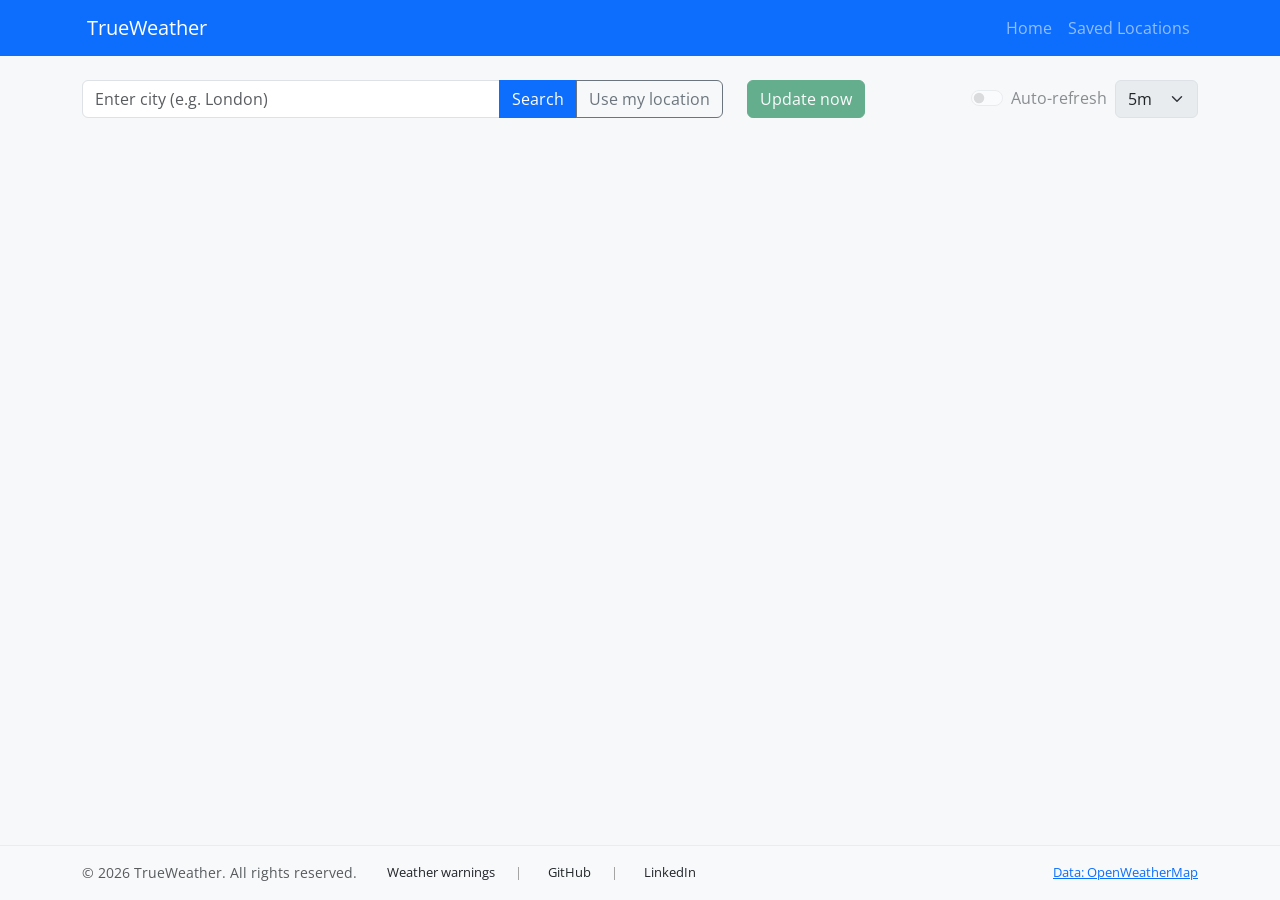
==== index.html @ e98b89f7 "Added font from Google Fonts. Separated HTML declarations for better readability Added icon to navba" ====
<!doctype html>
<html lang="en">

<head>
  <meta charset="utf-8" />
  <meta name="viewport" content="width=device-width, initial-scale=1" />

  <!-- Browser Title -->
  <title>TrueWeather | Home</title>

  <!-- Bootstrap CSS -->
  <link href="https://cdn.jsdelivr.net/npm/bootstrap@5.3.8/dist/css/bootstrap.min.css" rel="stylesheet" integrity="sha384-sRIl4kxILFvY47J16cr9ZwB07vP4J8+LH7qKQnuqkuIAvNWLzeN8tE5YBujZqJLB" crossorigin="anonymous">

  <!-- Google Fonts -->
  <link href="https://fonts.googleapis.com/css2?family=Noto+Sans+Display:ital,wght@0,100..900;1,100..900&family=Open+Sans:ital,wght@0,300..800;1,300..800&family=Raleway:ital,wght@0,100..900;1,100..900&display=swap" rel="stylesheet">

  <!-- Font Awesome -->
  <script src="https://kit.fontawesome.com/d2b8795f3e.js" crossorigin="anonymous"></script>

  <!-- Custom CSS -->
  <link href="styles.css" rel="stylesheet">
</head>

<body>
  <header>
    <nav class="navbar navbar-expand-lg navbar-dark bg-primary mb-4">
      <div class="container">
        <a class="navbar-brand" href="#"><i class="fa-solid fa-cloud"></i> &nbsp;TrueWeather</a>
        <button class="navbar-toggler" type="button" data-bs-toggle="collapse" data-bs-target="#navMenu" aria-controls="navMenu" aria-expanded="false" aria-label="Toggle navigation">
          <span class="navbar-toggler-icon"></span>
        </button>
        <div class="collapse navbar-collapse" id="navMenu">
          <ul class="navbar-nav ms-auto">
            <li class="nav-item"><a class="nav-link" href="#">Home</a></li>
            <li class="nav-item"><a class="nav-link" href="./pages/saved-locations.html">Saved Locations</a></li>
          </ul>
        </div>
      </div>
    </nav>
  </header>

  <main class="container mb-5">
    <div class="row mb-3">
      <div class="col-12 col-lg-7">
        <div class="input-group">
          <input id="city-input" type="text" class="form-control" placeholder="Enter city (e.g. London)" />
          <button id="search-btn" class="btn btn-primary">Search</button>
          <button id="loc-btn" class="btn btn-outline-secondary" title="Use my location">Use my location</button>
        </div>
      </div>
      <div class="col-12 col-lg-5 mt-3 mt-lg-0 d-flex align-items-center gap-2">
        <button id="refresh-btn" class="btn btn-success" disabled>Update now</button>
        <div class="form-check form-switch ms-auto">
          <input class="form-check-input" type="checkbox" id="auto-refresh" disabled>
          <label class="form-check-label" for="auto-refresh">Auto-refresh</label>
        </div>
        <select id="refresh-interval" class="form-select w-auto" disabled>
          <option value="1">1m</option>
          <option value="5" selected>5m</option>
          <option value="15">15m</option>
        </select>
      </div>
    </div>

    <!-- ADDED for invalid search error messages -->
    <div id="alert-container" aria-live="assertive" aria-atomic="true"></div>

    <div id="weather-card" class="card shadow-sm d-none">
      <div class="card-body d-flex gap-4 align-items-center">
        <img id="weather-icon" src="" alt="icon" width="96" height="96">
        <div>
          <h3 id="weather-city" class="card-title mb-0"></h3>
          <div id="weather-desc" class="text-muted"></div>
          <h1 id="weather-temp" class="display-4 mb-0"></h1>
          <div id="last-updated" class="small text-muted"></div>
        </div>
        <div class="ms-auto text-end">
          <div>Feels like: <span id="weather-feels-like"></span>°C</div>
          <div>Humidity: <span id="weather-humidity"></span>%</div>
          <div>Wind: <span id="weather-wind"></span> m/s</div>
          <div>Air Quality Index: <span id="weather-air-quality-index"></span></div>
          <button id="save-location-btn" class="btn btn-outline-primary mt-4">Favorite</button>
        </div>
      </div>
    </div>

    <div id="forecast-container" class="mt-5 d-none">
      <h3 class="mb-4">5-Day Forecast</h3>
      <div id="forecast-cards" class="row g-3 row-cols-1 row-cols-sm-2 row-cols-md-3 row-cols-lg-5 d-flex justify-content-center align-items-center"></div>
    </div>
  </main>

  <script src="https://cdn.jsdelivr.net/npm/bootstrap@5.3.2/dist/js/bootstrap.bundle.min.js"></script>
  <script type="module" src="./js/app.js"></script>

  <footer class="bg-light py-3 mt-4">
    <div class="container d-flex flex-column flex-md-row align-items-center gap-2">
      <div class="text-muted">&copy; <span id="year"></span> TrueWeather. All rights reserved.</div>
      <div class="d-flex ms-md-3 small footer-links align-items-baseline gap-1">
        <a href="https://www.metoffice.gov.uk/weather/warnings-and-advice" target="_blank" rel="noopener">
          <i class="fa-solid fa-cloud footer-icon" aria-hidden="true"></i>&nbsp;
          <span>Weather warnings</span>
        </a>
        <span class="sep mx-3">|</span>
        <a href="https://github.com/lewis1190/weather-app-hackathon-team-3" target="_blank" rel="noopener">
          <i class="fa-brands fa-github footer-icon" aria-hidden="true"></i>&nbsp;
          <span>GitHub</span>
        </a>
        <span class="sep mx-3">|</span>
        <a href="https://www.linkedin.com/" target="_blank" rel="noopener">
          <i class="fa-brands fa-linkedin footer-icon" aria-hidden="true"></i>&nbsp;
          <span>LinkedIn</span>
        </a>
      </div>
      <div class="ms-md-auto small">
        <a href="https://openweathermap.org/" target="_blank" rel="noopener">Data: OpenWeatherMap</a>
      </div>
    </div>
  </footer>

  <script>document.getElementById('year').textContent = new Date().getFullYear();</script>
</body>

</html>
---- styles.css ----
/* Global Styles  */
html,
body {
  height: 100%;
}

body {
  background: #f6f8fa;
  display: flex;
  flex-direction: column;
  font-family: 'Open Sans', sans-serif;
}

/* Ensures the footer remains at the bottom */
main {
  flex: 1;
}

/* Sticky Navbar */
header {
  position: fixed;
  top: 0;
  left: 0;
  right: 0;
  z-index: 100;
}

/* Makes up for the gap caused by the fixed navbar. */
body {
  padding-top: 5rem;
}

/* Current weather card styling */
.card {
  border: 0;
}

#weather-icon {
  filter: drop-shadow(0 2px 6px rgba(0, 0, 0, 0.12));
}

#weather-card .card-body {
  align-items: center;
}

/* AQI class styles */
/* green */
.aqi-1 {
  color: #28a745;
}
/* light-green */
.aqi-2 {
  color: #8bc34a;
}
/* yellow */
.aqi-3 {
  color: #ffc107;
}
/* orange */
.aqi-4 {
  color: #ff9800;
}
/* red */
.aqi-5 {
  color: #dc3545;
}

/* Forecast card styling */
.forecast-card {
  transition: box-shadow 0.2s;
}

.forecast-card:hover {
  box-shadow: 0 4px 12px rgba(0, 0, 0, 0.15) !important;
}

.forecast-card .card-body {
  display: flex;
  flex-direction: column;
  align-items: center;
  text-align: center;
}

.forecast-icon {
  width: 64px;
  height: 64px;
  filter: drop-shadow(0 2px 4px rgba(0, 0, 0, 0.1));
}

/* Footer Styling */
footer.bg-light {
  border-top: 1px solid rgba(0, 0, 0, 0.05);
}

footer .container {
  font-size: 0.9rem;
}
footer {
  margin-top: auto;
  flex-shrink: 0;
}
/* Footer icon styles */
.footer-links a {
  gap: 0.4rem;
  color: inherit;
  text-decoration: none;
}
.footer-icon {
  display: inline-block;
  flex: 0 0 18px;
  fill: currentColor;
}
.footer-links .sep {
  margin: 0 0.5rem;
  color: #999;
}

/* Media queries */
@media (max-width: 576px) {
  #weather-card .card-body {
    flex-direction: column;
    gap: 0.5rem;
    text-align: center;
  }
  #weather-card .ms-auto {
    margin-left: 0 !important;
  }
  footer .container {
    text-align: center;
  }
}
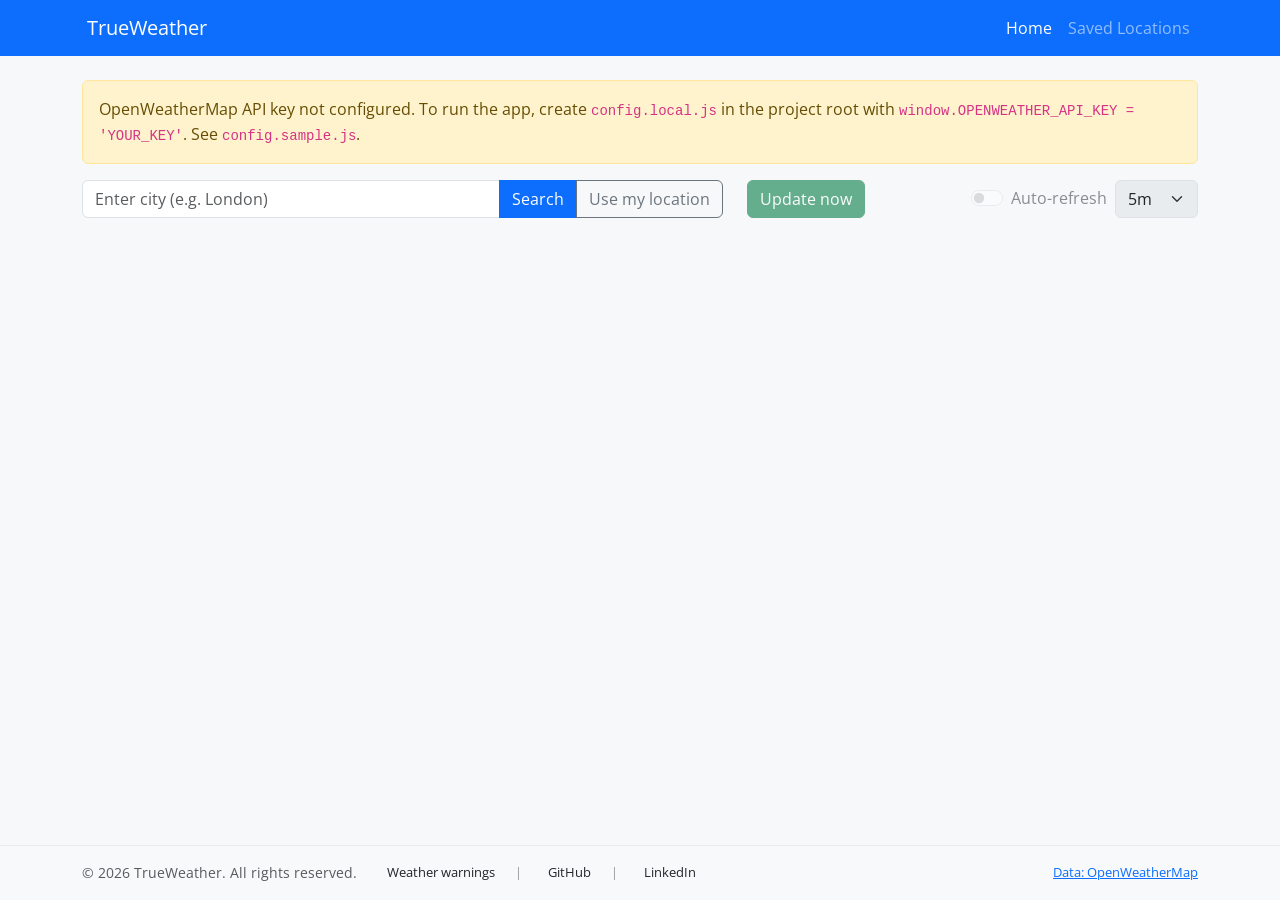
==== commit 85b6730d: "Fixed broken styles import on saved-locations. Added nav-link active classes to both pages where nee" ====
--- a/index.html
+++ b/index.html
@@ -31,7 +31,7 @@
         </button>
         <div class="collapse navbar-collapse" id="navMenu">
           <ul class="navbar-nav ms-auto">
-            <li class="nav-item"><a class="nav-link" href="#">Home</a></li>
+            <li class="nav-item"><a class="nav-link active" href="#">Home</a></li>
             <li class="nav-item"><a class="nav-link" href="./pages/saved-locations.html">Saved Locations</a></li>
           </ul>
         </div>
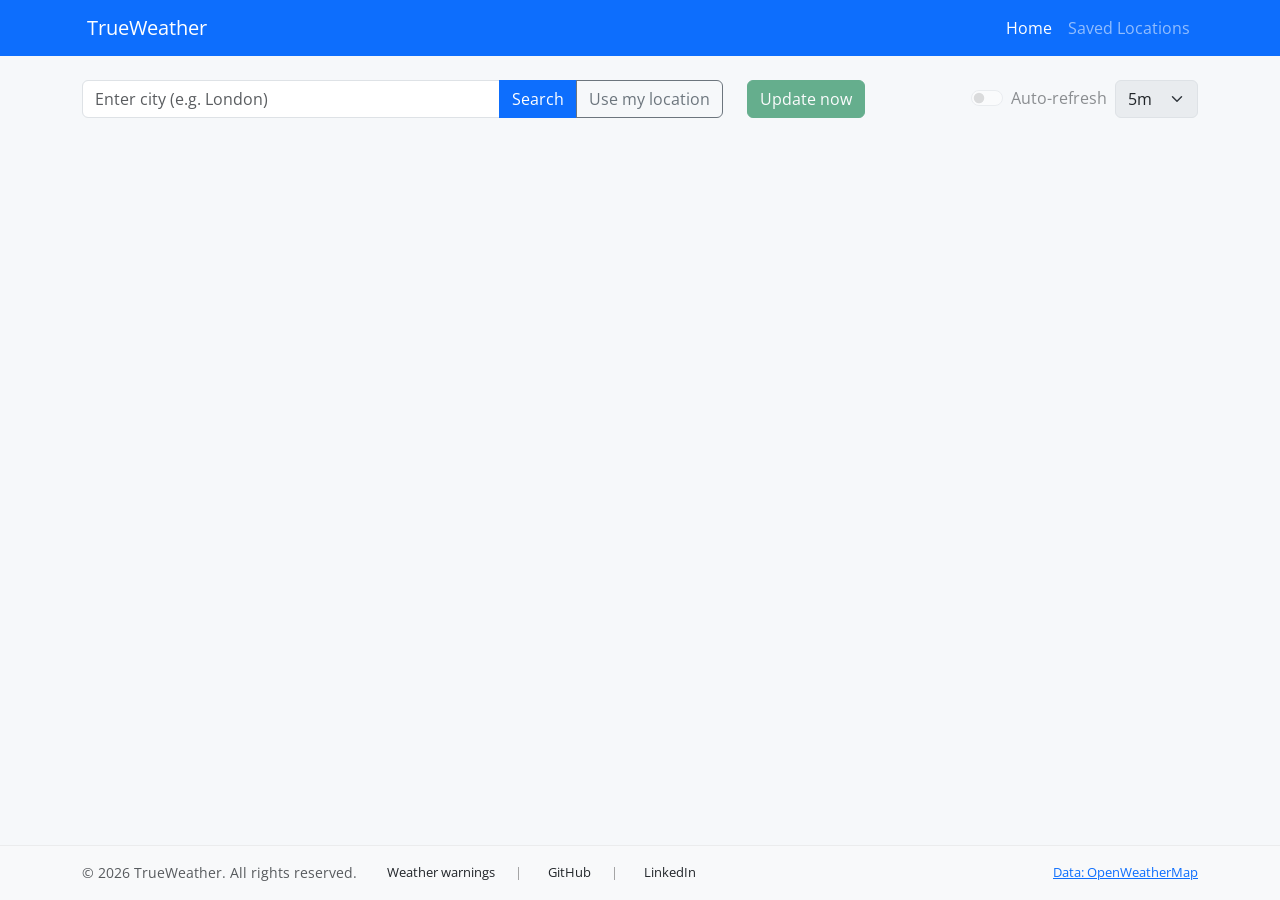
==== commit f0909b0c: "add favicon" ====
--- a/index.html
+++ b/index.html
@@ -19,6 +19,12 @@
 
   <!-- Custom CSS -->
   <link href="styles.css" rel="stylesheet">
+
+  <!-- Favicon Stuff -->
+  <link rel="apple-touch-icon" sizes="180x180" href="./assets/favicon/apple-touch-icon.png">
+  <link rel="icon" type="image/png" sizes="32x32" href="./assets/favicon/favicon-32x32.png">
+  <link rel="icon" type="image/png" sizes="16x16" href="./assets/favicon/favicon-16x16.png">
+  <link rel="manifest" href="./assets/favicon/site.webmanifest">
 </head>
 
 <body>
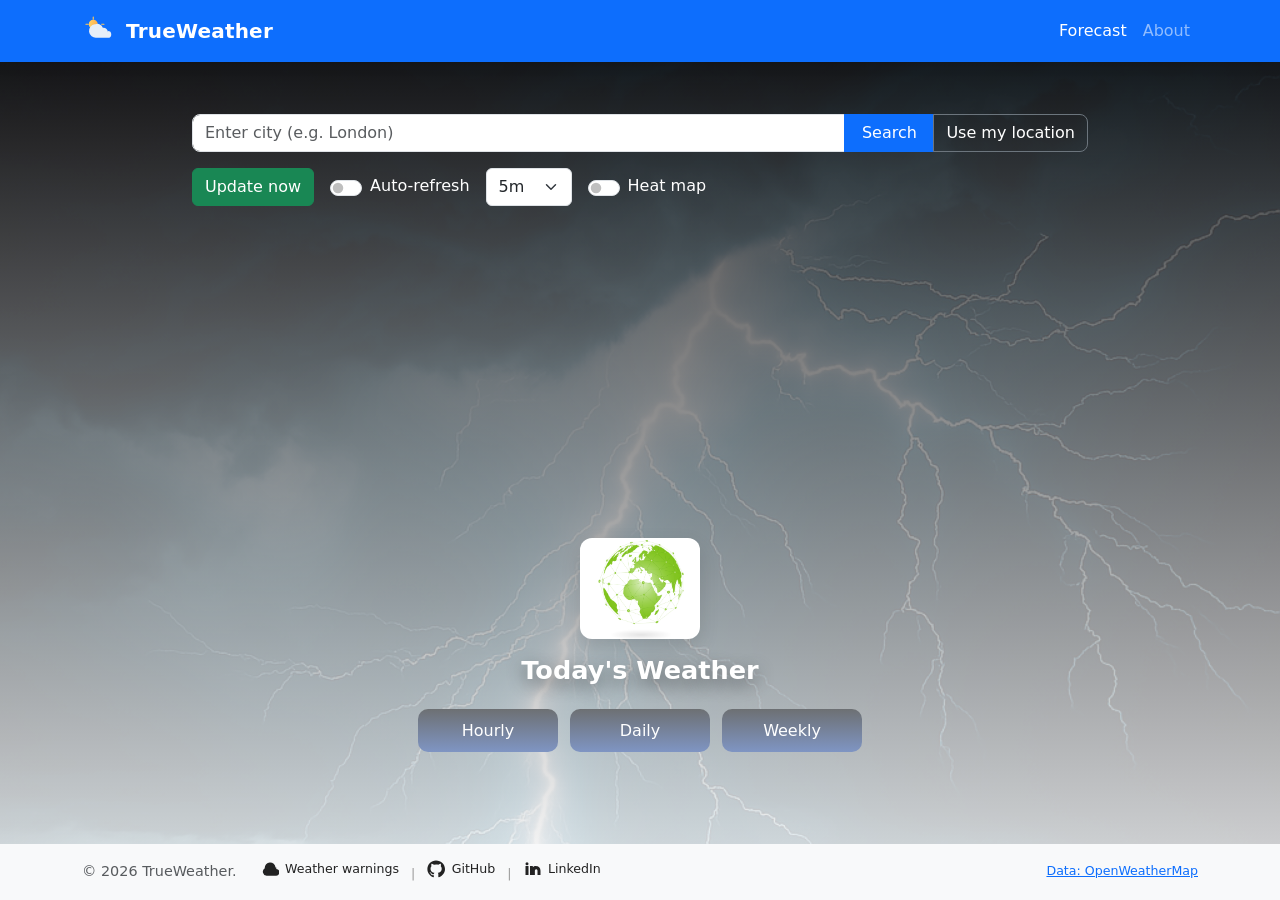
==== commit f492974f: "feat: Enhance About Page and Add Weather Forecast Features - Updated `about.html` to improve layout " ====
--- a/index.html
+++ b/index.html
@@ -2,43 +2,54 @@
 <html lang="en">
 
 <head>
-  <meta charset="utf-8" />
-  <meta name="viewport" content="width=device-width, initial-scale=1" />
-
-  <!-- Browser Title -->
-  <title>TrueWeather | Home</title>
-
-  <!-- Bootstrap CSS -->
-  <link href="https://cdn.jsdelivr.net/npm/bootstrap@5.3.8/dist/css/bootstrap.min.css" rel="stylesheet" integrity="sha384-sRIl4kxILFvY47J16cr9ZwB07vP4J8+LH7qKQnuqkuIAvNWLzeN8tE5YBujZqJLB" crossorigin="anonymous">
-
-  <!-- Google Fonts -->
-  <link href="https://fonts.googleapis.com/css2?family=Noto+Sans+Display:ital,wght@0,100..900;1,100..900&family=Open+Sans:ital,wght@0,300..800;1,300..800&family=Raleway:ital,wght@0,100..900;1,100..900&display=swap" rel="stylesheet">
-
-  <!-- Font Awesome -->
-  <script src="https://kit.fontawesome.com/d2b8795f3e.js" crossorigin="anonymous"></script>
-
-  <!-- Custom CSS -->
-  <link href="styles.css" rel="stylesheet">
-
-  <!-- Favicon Stuff -->
-  <link rel="apple-touch-icon" sizes="180x180" href="./assets/favicon/apple-touch-icon.png">
-  <link rel="icon" type="image/png" sizes="32x32" href="./assets/favicon/favicon-32x32.png">
-  <link rel="icon" type="image/png" sizes="16x16" href="./assets/favicon/favicon-16x16.png">
-  <link rel="manifest" href="./assets/favicon/site.webmanifest">
+  <meta charset="utf-8">
+  <meta name="viewport" content="width=device-width, initial-scale=1">
+  <title>Weather App</title>
+  <link href="https://cdn.jsdelivr.net/npm/bootstrap@5.3.2/dist/css/bootstrap.min.css" rel="stylesheet">
+  <!-- <link rel="stylesheet" href="https://unpkg.com/leaflet@1.9.4/dist/leaflet.css"
+    integrity="sha256-sA+e2Yk6t6bKGSW6vGk1kQYkQbQ6v5Q5vYhZ+8JQmPo=" crossorigin="" /> -->
+  <link href="assets/css/styles.css" rel="stylesheet">
 </head>
 
-<body>
+<body class="hero-bg"
+  style="background: linear-gradient(180deg, rgba(7,7,8,0.85) 0%, rgba(255,255,255,0.85) 100%), url('assets/images/hero1.png') center/cover no-repeat fixed;">
   <header>
-    <nav class="navbar navbar-expand-lg navbar-dark bg-primary mb-4">
+    <nav class="navbar navbar-expand-lg navbar-dark bg-primary mb-4 sticky-top">
       <div class="container">
-        <a class="navbar-brand" href="#"><i class="fa-solid fa-cloud"></i> &nbsp;TrueWeather</a>
-        <button class="navbar-toggler" type="button" data-bs-toggle="collapse" data-bs-target="#navMenu" aria-controls="navMenu" aria-expanded="false" aria-label="Toggle navigation">
+        <a class="navbar-brand" href="#">
+          <span class="brand-logo" aria-hidden="true">
+            <!-- Simple sun + cloud SVG logo -->
+            <svg viewBox="0 0 64 64" xmlns="http://www.w3.org/2000/svg" role="img" aria-label="Weather logo">
+              <defs>
+                <linearGradient id="g1" x1="0" x2="1">
+                  <stop offset="0" stop-color="#ffd166" />
+                  <stop offset="1" stop-color="#ffaf4d" />
+                </linearGradient>
+              </defs>
+              <g>
+                <circle cx="20" cy="20" r="8" fill="url(#g1)" />
+                <g fill="#ffc857">
+                  <rect x="19" y="6" width="2" height="6" rx="1" transform="rotate(0 20 9)" />
+                  <rect x="19" y="34" width="2" height="6" rx="1" transform="rotate(0 20 37)" />
+                  <rect x="6" y="19" width="6" height="2" rx="1" transform="rotate(0 9 20)" />
+                  <rect x="34" y="19" width="6" height="2" rx="1" transform="rotate(0 37 20)" />
+                </g>
+                <path
+                  d="M46 34a8 8 0 0 0-8-8 9 9 0 0 0-1 .06A10 10 0 0 0 24 20a11 11 0 0 0-1 .06A8 8 0 1 0 26 44h20a6 6 0 0 0 0-12z"
+                  fill="#e6eef8" />
+              </g>
+            </svg>
+          </span>
+          <span class="brand-text">TrueWeather</span>
+        </a>
+        <button class="navbar-toggler" type="button" data-bs-toggle="collapse" data-bs-target="#navMenu"
+          aria-controls="navMenu" aria-expanded="false" aria-label="Toggle navigation">
           <span class="navbar-toggler-icon"></span>
         </button>
         <div class="collapse navbar-collapse" id="navMenu">
           <ul class="navbar-nav ms-auto">
-            <li class="nav-item"><a class="nav-link active" href="#">Home</a></li>
-            <li class="nav-item"><a class="nav-link" href="./pages/saved-locations.html">Saved Locations</a></li>
+            <li class="nav-item"><a class="nav-link active" aria-current="page" href="index.html">Forecast</a></li>
+            <li class="nav-item"><a class="nav-link" href="about.html">About</a></li>
           </ul>
         </div>
       </div>
@@ -46,75 +57,126 @@
   </header>
 
   <main class="container mb-5">
+    <!-- Alerts: rendered here by js/app.js -->
     <div class="row mb-3">
-      <div class="col-12 col-lg-7">
-        <div class="input-group">
-          <input id="city-input" type="text" class="form-control" placeholder="Enter city (e.g. London)" />
-          <button id="search-btn" class="btn btn-primary">Search</button>
-          <button id="loc-btn" class="btn btn-outline-secondary" title="Use my location">Use my location</button>
+      <div class="col-12">
+        <div id="alert-container"></div>
+      </div>
+    </div>
+    <div class="row mb-3">
+      <div class="col-12">
+        <div>
+          <div class="input-wrapper">
+            <div class="controls-row">
+              <div class="input-wrapper">
+                <div class="input-group">
+                  <input id="city-input" type="text" class="form-control" placeholder="Enter city (e.g. London)">
+                  <button id="search-btn" class="btn btn-primary">Search</button>
+                  <button id="loc-btn" class="btn btn-outline-secondary" title="Use my location">Use my
+                    location</button>
+                </div>
+                <div id="search-response" class="mt-2 small text-muted" aria-live="polite"></div>
+              </div>
+            </div>
+            <div class="row mt-2 mb-3">
+              <div class="col-12 d-flex flex-wrap align-items-center gap-2">
+                <button id="refresh-btn" class="btn btn-success">Update now</button>
+
+                <div class="form-check form-switch auto-wrap ms-2">
+                  <input class="form-check-input" type="checkbox" id="auto-refresh">
+                  <label class="form-check-label" for="auto-refresh">Auto-refresh</label>
+                </div>
+
+                <select id="refresh-interval" class="form-select w-auto ms-2">
+                  <option value="1">1m</option>
+                  <option value="5" selected>5m</option>
+                  <option value="15">15m</option>
+                </select>
+
+                <div class="form-check form-switch ms-2 heatmap-switch">
+                  <input class="form-check-input" type="checkbox" id="heatmap-toggle">
+                  <label class="form-check-label" for="heatmap-toggle">Heat map</label>
+                </div>
+              </div>
+            </div>
+          </div>
+          </div>
+      </div>
+      </div>
+    
+
+          <!-- Heatmap container (toggle to show/hide) -->
+          <div class="row mb-3">
+            <div class="col-12">
+              <div id="heatmap-container" class="d-none">
+                <canvas id="heatmap-canvas"></canvas>
+                <div class="heatmap-overlay muted">Demo heat map — toggle off to hide</div>
+              </div>
+            </div>
+          </div>  
+  </main>
+
+  <!-- Today's Weather section -->
+  <div class="row mb-2 text-center">
+    <div class="col-12">
+      <img src="assets/images/globe.png" alt="Globe" id="globe-img"
+        style="max-width:120px; display:block; margin:0 auto 8px;">
+    </div>
+  </div>
+  <section id="weatherToday" class="container">
+    <div class="row text-center">
+        <div class="text-center mb-4">
+        <h2 class="display-5 mb-4">Today's Weather</h2>
+        <div class="view-toggle-group" role="tablist" aria-label="Forecast view toggles">
+          <button id="hourlyButton" type="button" class="btn btn-xl btn-blue" role="tab">Hourly</button>
+          <button id="dailyButton" type="button" class="btn btn-xl btn-blue" role="tab">Daily</button>
+          <button id="weeklyButton" type="button" class="btn btn-xl btn-blue" role="tab">Weekly</button>
         </div>
       </div>
-      <div class="col-12 col-lg-5 mt-3 mt-lg-0 d-flex align-items-center gap-2">
-        <button id="refresh-btn" class="btn btn-success" disabled>Update now</button>
-        <div class="form-check form-switch ms-auto">
-          <input class="form-check-input" type="checkbox" id="auto-refresh" disabled>
-          <label class="form-check-label" for="auto-refresh">Auto-refresh</label>
-        </div>
-        <select id="refresh-interval" class="form-select w-auto" disabled>
-          <option value="1">1m</option>
-          <option value="5" selected>5m</option>
-          <option value="15">15m</option>
-        </select>
-      </div>
-    </div>
-
-    <!-- ADDED for invalid search error messages -->
-    <div id="alert-container" aria-live="assertive" aria-atomic="true"></div>
-
-    <div id="weather-card" class="card shadow-sm d-none">
-      <div class="card-body d-flex gap-4 align-items-center">
-        <img id="weather-icon" src="" alt="icon" width="96" height="96">
-        <div>
-          <h3 id="weather-city" class="card-title mb-0"></h3>
-          <div id="weather-desc" class="text-muted"></div>
-          <h1 id="weather-temp" class="display-4 mb-0"></h1>
-          <div id="last-updated" class="small text-muted"></div>
-        </div>
-        <div class="ms-auto text-end">
-          <div>Feels like: <span id="weather-feels-like"></span>°C</div>
-          <div>Humidity: <span id="weather-humidity"></span>%</div>
-          <div>Wind: <span id="weather-wind"></span> m/s</div>
-          <div>Air Quality Index: <span id="weather-air-quality-index"></span></div>
-          <button id="save-location-btn" class="btn btn-outline-primary mt-4">Favorite</button>
-        </div>
-      </div>
-    </div>
-
-    <div id="forecast-container" class="mt-5 d-none">
-      <h3 class="mb-4">5-Day Forecast</h3>
-      <div id="forecast-cards" class="row g-3 row-cols-1 row-cols-sm-2 row-cols-md-3 row-cols-lg-5 d-flex justify-content-center align-items-center"></div>
-    </div>
-  </main>
-
+      <!-- Today's weather card -->
+      <div id="weatherCardContainer" class="d-flex justify-content-center">
+        <!-- Card will be dynamically generated here -->
+      </div>
+    </div>
+  </section>
+  <!-- <JS Links -->
   <script src="https://cdn.jsdelivr.net/npm/bootstrap@5.3.2/dist/js/bootstrap.bundle.min.js"></script>
-  <script type="module" src="./js/app.js"></script>
+  <!-- <script src="assets/js/map.js" type="module"></script> 
+  <script src="https://unpkg.com/leaflet@1.9.4/dist/leaflet.js"
+    integrity="sha256-o9N1j7kP5Qp1t5YkQWfP8i6ix7Y5b7k3k4fFvT0v4r0=" crossorigin=""></script>
+   <script src="https://unpkg.com/leaflet.heat/dist/leaflet-heat.js"></script>
+  <script src="https://maps.googleapis.com/maps/api/js?key=a39a01836baa52d8ccc9a26a6da70afd&libraries=visualization"></script> -->
+  <script src="config.local.js"></script>
+  <script src="js/5-day-forecast.js"></script>
+  <script src="js/weekly-forecast.js"></script>
+  <script src="js/app.js"></script>
+  
 
   <footer class="bg-light py-3 mt-4">
     <div class="container d-flex flex-column flex-md-row align-items-center gap-2">
-      <div class="text-muted">&copy; <span id="year"></span> TrueWeather. All rights reserved.</div>
-      <div class="d-flex ms-md-3 small footer-links align-items-baseline gap-1">
+      <div class="text-muted">&copy; <span id="year"></span> TrueWeather.</div>
+      <div class="ms-md-3 small footer-links">
         <a href="https://www.metoffice.gov.uk/weather/warnings-and-advice" target="_blank" rel="noopener">
-          <i class="fa-solid fa-cloud footer-icon" aria-hidden="true"></i>&nbsp;
+          <svg class="footer-icon" viewBox="0 0 24 24" aria-hidden="true">
+            <path
+              d="M19.35 10.04A7 7 0 0 0 5 10.9 5.5 5.5 0 0 0 7.5 21h12a4.5 4.5 0 0 0 .89-8.96 6.98 6.98 0 0 0-.04-2z" />
+          </svg>
           <span>Weather warnings</span>
         </a>
-        <span class="sep mx-3">|</span>
+        <span class="sep">|</span>
         <a href="https://github.com/lewis1190/weather-app-hackathon-team-3" target="_blank" rel="noopener">
-          <i class="fa-brands fa-github footer-icon" aria-hidden="true"></i>&nbsp;
+          <svg class="footer-icon" viewBox="0 0 24 24" aria-hidden="true">
+            <path
+              d="M12 .5C5.65.5.5 5.65.5 12c0 5.08 3.29 9.39 7.86 10.91.58.11.79-.25.79-.56 0-.28-.01-1.02-.02-2-3.2.7-3.88-1.54-3.88-1.54-.53-1.36-1.3-1.72-1.3-1.72-1.06-.72.08-.71.08-.71 1.17.08 1.79 1.2 1.79 1.2 1.04 1.78 2.73 1.27 3.4.97.11-.76.41-1.27.75-1.56-2.55-.29-5.24-1.28-5.24-5.72 0-1.26.45-2.29 1.2-3.1-.12-.29-.52-1.46.11-3.04 0 0 .98-.31 3.2 1.18a11.1 11.1 0 0 1 2.92-.39c.99.01 1.99.13 2.92.39 2.22-1.49 3.2-1.18 3.2-1.18.64 1.58.24 2.75.12 3.04.75.81 1.2 1.84 1.2 3.1 0 4.45-2.7 5.43-5.27 5.71.42.36.79 1.08.79 2.18 0 1.57-.01 2.84-.01 3.23 0 .31.21.68.8.56C20.71 21.39 24 17.08 24 12c0-6.35-5.15-11.5-12-11.5z" />
+          </svg>
           <span>GitHub</span>
         </a>
-        <span class="sep mx-3">|</span>
+        <span class="sep">|</span>
         <a href="https://www.linkedin.com/" target="_blank" rel="noopener">
-          <i class="fa-brands fa-linkedin footer-icon" aria-hidden="true"></i>&nbsp;
+          <svg class="footer-icon" viewBox="0 0 24 24" aria-hidden="true">
+            <path
+              d="M4 3a2 2 0 1 1 0 4 2 2 0 0 1 0-4zM2 8h4v12H2zM8 8h3.8v1.7h.1c.5-.9 1.7-1.8 3.5-1.8C19.6 8 22 9.9 22 14.2V20h-4v-5.1c0-1.2-.04-2.7-1.6-2.7-1.6 0-1.9 1.3-1.9 2.6V20H8z" />
+          </svg>
           <span>LinkedIn</span>
         </a>
       </div>
@@ -123,8 +185,34 @@
       </div>
     </div>
   </footer>
-
   <script>document.getElementById('year').textContent = new Date().getFullYear();</script>
+  <script>
+    // If another page placed a pending alert into sessionStorage, show it here.
+    (function () {
+      try {
+        const raw = sessionStorage.getItem('pendingAlert');
+        if (!raw) return;
+        const obj = JSON.parse(raw);
+        // render into the alert container
+        const container = document.getElementById('alert-container');
+        if (container) {
+          container.innerHTML = `
+							<div class="alert alert-${obj.type || 'danger'} alert-dismissible fade show" role="alert">
+								${obj.message}
+								<button type="button" class="btn-close" data-bs-dismiss="alert" aria-label="Close"></button>
+							</div>`;
+          if (obj.timeout && obj.timeout > 0) {
+            setTimeout(() => { container.innerHTML = ''; }, obj.timeout);
+          }
+        }
+        // clear it so it doesn't reappear
+        sessionStorage.removeItem('pendingAlert');
+      } catch (e) {
+        console.warn('Failed to display pending alert', e);
+      }
+    })();
+  </script>
+
 </body>
 
 </html>
--- a/assets/css/styles.css
+++ b/assets/css/styles.css
@@ -0,0 +1,315 @@
+body {
+  background: #f6f8fa;
+}
+
+footer .container { font-size: 0.9rem; }
+
+@media (max-width: 576px) {
+  footer .container { text-align: center; }
+}
+
+/* Enhanced styling */
+:root{
+  --bg: #f6f8fa;
+  --card-bg: #ffffff;
+  --muted: #6c757d;
+  --primary: #0d6efd;
+  --accent: #e9f2ff;
+  --glass: rgba(255,255,255,0.7);
+  --radius: 12px;
+  --max-width: 920px;
+}
+
+body {
+  background: linear-gradient(180deg, var(--bg) 0%, #ffffff 100%);
+  font-family: Inter, system-ui, -apple-system, "Segoe UI", Roboto, "Helvetica Neue", Arial;
+  color: #222;
+  -webkit-font-smoothing: antialiased;
+  -moz-osx-font-smoothing: grayscale;
+}
+
+/* Optional hero background image. Add the class `hero-bg` to the <body> to enable. */
+body.hero-bg {
+  background: linear-gradient(180deg, rgba(7, 7, 8, 0.85) 0%, rgba(255,255,255,0.85) 100%), url("../images/hero1.png") center/cover no-repeat fixed;
+}
+
+/* Style for prominent paragraph when hero background is enabled */
+.hero-lead {
+  color: #0f0d0d;
+  text-shadow: 0 2px 16px rgba(0,0,0,0.55);
+  background: rgba(0,0,0,0.25);
+  padding: 0.6rem 0.9rem;
+  border-radius: 8px;
+  display: inline-block;
+  line-height: 1.45;
+  max-width: 100%;
+}
+
+@media (max-width: 576px) {
+  .hero-lead { display: block; padding: 0.5rem; }
+}
+
+main.container { max-width: var(--max-width); padding-bottom: 3rem; }
+
+.navbar-brand { font-weight: 600; letter-spacing: 0.2px; }
+
+/* Brand logo styling */
+.navbar-brand { display: inline-flex; align-items: center; gap: 0.5rem; }
+.navbar-brand .brand-logo svg { width: 36px; height: 36px; display: block; }
+.navbar-brand .brand-text { font-weight: 600; color: #fff; }
+.navbar-dark .navbar-brand .brand-text { color: #fff; }
+.navbar-light .navbar-brand .brand-text { color: #222; }
+
+/* Controls row: keep search, location, refresh, auto-refresh and interval on one line */
+.controls-row {
+  display: flex;
+  align-items: center;
+  gap: 0.5rem;
+  flex-wrap: nowrap;
+  overflow-x: auto;
+}
+.controls-row .input-wrapper { flex: 1 1 0; min-width: 260px; }
+.controls-row .input-group { width: 100%; }
+.controls-row .btn { white-space: nowrap; }
+.controls-row .form-check { margin: 0; white-space: nowrap; }
+.controls-row select { flex: 0 0 auto; }
+
+/* Make certain control labels/buttons use white text for visibility on dark hero */
+#loc-btn { color: #fff; }
+.form-check-label[for="auto-refresh"],
+.form-check-label[for="heatmap-toggle"] {
+  color: #fff;
+}
+
+/* Small screens: allow wrapping to avoid overflow */
+@media (max-width: 420px) {
+  .controls-row { flex-wrap: wrap; }
+  .controls-row .input-wrapper { min-width: 160px; }
+  .controls-row .form-check { width: 100%; }
+}
+
+/* Heatmap styles */
+#heatmap-container {
+  position: relative;
+  width: 100%;
+  min-height: 220px;
+  border-radius: 12px;
+  overflow: hidden;
+  background: linear-gradient(180deg, rgba(230,240,255,0.6), rgba(240,248,255,0.4));
+  box-shadow: inset 0 1px 0 rgba(255,255,255,0.6);
+  /* Constrain the heatmap so it doesn't overlap the footer on short pages */
+  max-height: calc(100vh - 260px);
+}
+#heatmap-container canvas {
+  display: block;
+  width: 100%;
+  height: auto;
+  max-height: 100%;
+}
+.heatmap-overlay {
+  position: absolute;
+  left: 12px;
+  bottom: 8px;
+  font-size: 0.85rem;
+}
+.heatmap-switch { display:flex; align-items:center; gap:0.5rem; }
+
+/* Map container */
+#map {
+  width: 100%;
+  height: 360px;
+  border-radius: 12px;
+  box-shadow: 0 8px 24px rgba(15,23,42,0.06);
+  margin-bottom: 0.75rem;
+}
+
+@media (max-width: 576px) {
+  #map { height: 240px; }
+}
+
+/* Canvas overlay on top of the Leaflet map */
+.leaflet-heatmap-canvas {
+  position: absolute;
+  top: 0;
+  left: 0;
+  width: 100%;
+  height: 100%;
+  pointer-events: none; /* allow map interactions through the canvas */
+}
+
+/* Hero video displayed inside the map container */
+#map { position: relative; }
+.map-hero {
+  position: absolute;
+  inset: 0;
+  width: 100%;
+  height: 100%;
+  object-fit: cover;
+  object-position: center;
+  opacity: 0.95;
+  pointer-events: none;
+}
+
+@media (max-width: 576px) {
+  .map-hero { opacity: 0.95; }
+}
+
+.input-group .form-control {
+  border-top-left-radius: 8px;
+  border-bottom-left-radius: 8px;
+  box-shadow: none;
+}
+
+.input-group .btn {
+  border-top-right-radius: 8px;
+  border-bottom-right-radius: 8px;
+}
+
+#search-btn { min-width: 90px; }
+
+#weather-card {
+  background: linear-gradient(180deg, rgba(255,255,255,0.8), rgba(255,255,255,0.95));
+  border-radius: var(--radius);
+  padding: 0.25rem;
+  box-shadow: 0 8px 24px rgba(15, 23, 42, 0.08);
+  transition: transform 180ms ease, box-shadow 180ms ease;
+}
+
+#weather-card:hover { transform: translateY(-4px); box-shadow: 0 18px 40px rgba(15,23,42,0.12); }
+
+#weather-card .card-body { padding: 1.25rem 1.5rem; display:flex; gap:1rem; align-items:center; }
+
+#weather-city { font-size: 1.25rem; font-weight: 600; }
+#weather-desc { text-transform: capitalize; }
+#weather-temp { font-weight: 700; color: var(--primary); }
+
+.weather-right { text-align: right; min-width: 110px; }
+
+#weather-icon { width: 96px; height: 96px; }
+
+.form-check.form-switch { display:flex; align-items:center; gap:0.5rem; }
+
+.alert { margin-bottom: 1rem; }
+
+/* Small-screen tweaks */
+@media (max-width: 576px) {
+  .input-group .btn { font-size: 0.9rem; }
+  #weather-card .card-body { padding: 1rem; flex-direction: column; }
+  .weather-right { text-align: center; width:100%; }
+}
+
+/* Layout: ensure footer sits at the bottom when page content is short */
+html, body { height: auto; }
+body { display: flex; flex-direction: column; min-height: 100vh; }
+main.container { flex: 1 0 auto; }
+footer { margin-top: auto; }
+
+/* Utility */
+.muted { color: var(--muted); }
+
+/* 5-day forecast card styles */
+.forecast-card {
+  background: rgba(255,255,255,0.9);
+  border-radius: 10px;
+  box-shadow: 0 6px 18px rgba(15,23,42,0.06);
+  min-width: 120px;
+  max-width: 180px;
+  text-align: center;
+}
+.forecast-card img { display: block; margin: 0 auto 6px; }
+.forecast-card .small { text-transform: capitalize; }
+
+/* Ensure the inline search response fits within the main container */
+#search-response {
+  display: block;
+  max-width: var(--max-width);
+  margin: 0.35rem auto 0;
+  text-align: center;
+  word-break: break-word;
+}
+
+/* Forecast container: keep cards wrapped and centered within main */
+#forecast-5day {
+  align-items: stretch;
+  justify-content: flex-start;
+}
+@media (max-width: 768px) {
+  #forecast-5day { justify-content: center; }
+}
+
+/* Today's Weather section styling */
+#weatherToday { padding-top: 0.8rem; padding-bottom: 1.2rem; margin-top: -0.8rem; }
+#weatherToday .display-5 { font-size: 1.6rem; font-weight: 700; color: #fff; text-shadow: 0 6px 18px rgba(0,0,0,0.45); }
+
+/* Large buttons used for view toggles */
+.btn-xl { padding: 0.6rem 1.05rem; font-size: 1rem; border-radius: 10px; }
+.btn-blue { background: linear-gradient(180deg, #6d7073, #7f95c3); color: #fff; border: none; }
+.btn-blue:hover { filter: brightness(0.98); }
+.btn-blue.active, .btn-blue:active, .btn-blue[aria-pressed="true"] { box-shadow: 0 8px 24px rgba(13,110,253,0.18); transform: translateY(-2px); }
+
+/* Equal-width view toggle buttons (Hourly / Daily / Weekly) */
+.view-toggle-group { display:flex; justify-content:center; align-items:center; gap:0.75rem; margin-bottom: 1rem; }
+.view-toggle-group .btn { flex: 0 0 140px; white-space: nowrap; text-align: center; }
+
+@media (max-width: 576px) {
+  .view-toggle-group { gap: 0.5rem; }
+  .view-toggle-group .btn { flex: 1 1 auto; min-width: 0; }
+}
+
+/* Weather card container: center and limit width for today's card */
+#weatherCardContainer { width: 100%; display:flex; justify-content:center; margin-top: 0.5rem; }
+#weather-card { width: 100%; max-width: 820px; }
+
+/* Globe image: rounded and subtle shadow */
+#globe-img { border-radius: 12px; box-shadow: 0 8px 20px rgba(0,0,0,0.12); object-fit: cover; }
+
+/* About page globe2 styling (used in hero-lead) */
+#about-globe { border-radius: 12px; box-shadow: 0 8px 20px rgba(0,0,0,0.12); object-fit: cover; }
+
+/* Hourly forecast row: horizontally scrollable with nice spacing */
+#forecast-hourly { align-items: center; padding: 0.5rem; gap: 0.5rem; }
+#forecast-hourly .forecast-card { min-width: 96px; max-width: 110px; padding: 0.6rem; box-shadow: 0 6px 18px rgba(15,23,42,0.06); }
+#forecast-hourly { overflow-x: auto; -webkit-overflow-scrolling: touch; }
+#forecast-hourly::-webkit-scrollbar { height: 8px; }
+#forecast-hourly::-webkit-scrollbar-thumb { background: rgba(0,0,0,0.12); border-radius: 6px; }
+
+/* Weekly forecast tweaks: slightly larger cards */
+#forecast-weekly .forecast-card { min-width: 140px; max-width: 180px; }
+
+/* Small helper styles for card subtexts */
+.forecast-card .h5 { margin: 0; font-size: 1.05rem; }
+.forecast-card .text-muted { font-size: 0.85rem; }
+
+@media (max-width: 576px) {
+  .btn-xl { padding: 0.45rem 0.8rem; font-size: 0.95rem; }
+  #weather-card .card-body { gap: 0.6rem; }
+  #weather-icon { width: 76px; height: 76px; }
+}
+
+/* Sticky navbar styling (applies when nav uses Bootstrap's sticky-top) */
+.navbar.sticky-top {
+  position: sticky; /* ensure fallback */
+  top: 0;
+  z-index: 1030;
+  box-shadow: 0 4px 12px rgba(15,23,42,0.08);
+  backdrop-filter: saturate(120%) blur(4px);
+}
+
+/* Prevent page content from being hidden under the sticky nav on small viewports */
+main.container { padding-top: 0.75rem; }
+
+/* Make the forecast/hero image responsive: scale to container but cap width */
+#site-logo {
+  display: block;
+  width: 100%;
+  max-width: 520px;
+  height: auto;
+  margin-left: auto;
+  margin-right: auto;
+}
+
+/* Footer icon styles */
+.footer-links a { display: inline-flex; align-items: center; gap: 0.4rem; color: inherit; text-decoration: none; }
+.footer-icon { width: 18px; height: 18px; display: inline-block; flex: 0 0 18px; fill: currentColor; }
+.footer-links .sep { margin: 0 0.5rem; color: #999; }
+
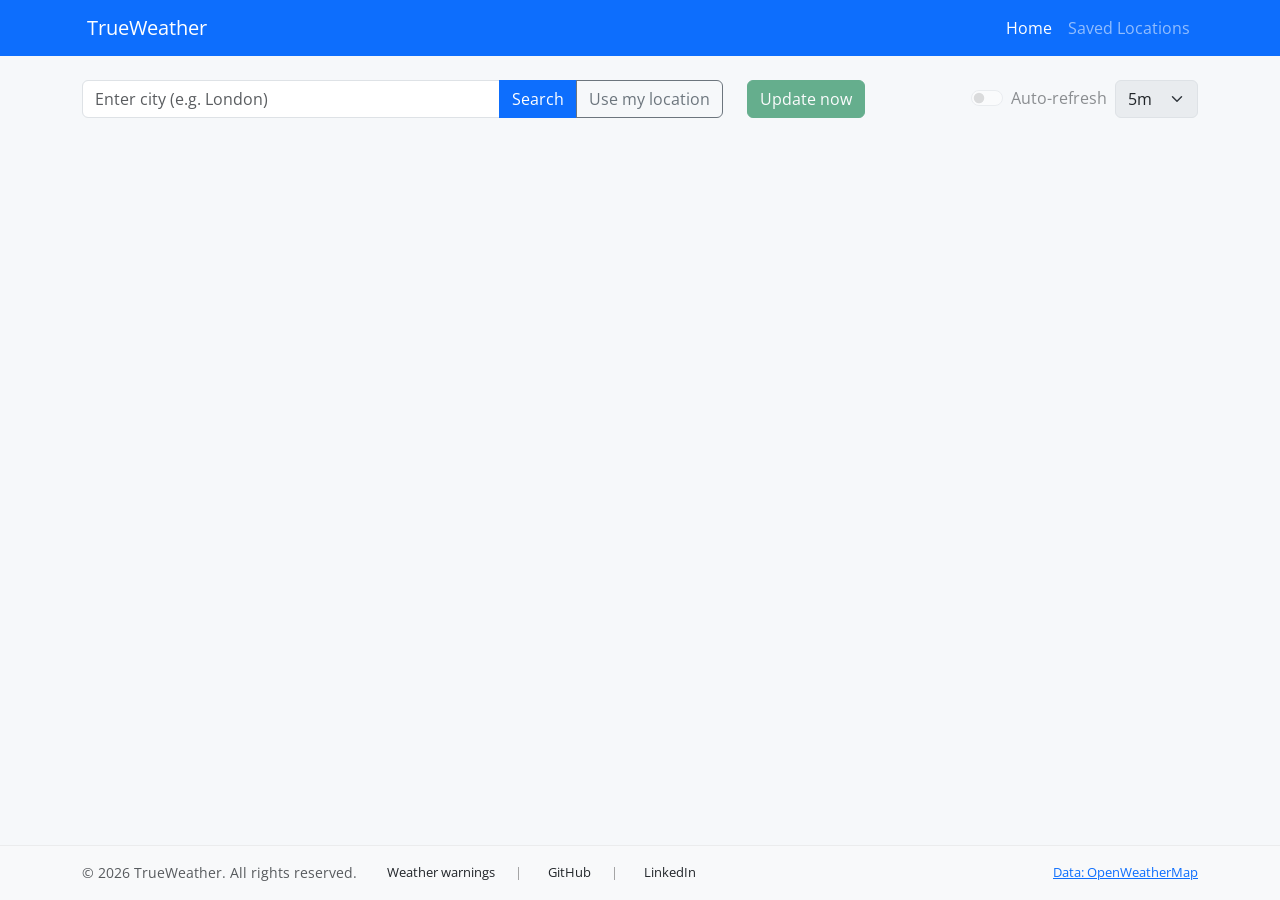
==== commit cd687af8: "Added screenshots of validation. Fixed HTML validation errors, fixed CSS validation errors. Ran CSS " ====
--- a/index.html
+++ b/index.html
@@ -4,52 +4,41 @@
 <head>
   <meta charset="utf-8">
   <meta name="viewport" content="width=device-width, initial-scale=1">
-  <title>Weather App</title>
-  <link href="https://cdn.jsdelivr.net/npm/bootstrap@5.3.2/dist/css/bootstrap.min.css" rel="stylesheet">
-  <!-- <link rel="stylesheet" href="https://unpkg.com/leaflet@1.9.4/dist/leaflet.css"
-    integrity="sha256-sA+e2Yk6t6bKGSW6vGk1kQYkQbQ6v5Q5vYhZ+8JQmPo=" crossorigin="" /> -->
-  <link href="assets/css/styles.css" rel="stylesheet">
+
+  <!-- Browser Title -->
+  <title>TrueWeather | Home</title>
+
+  <!-- Bootstrap CSS -->
+  <link href="https://cdn.jsdelivr.net/npm/bootstrap@5.3.8/dist/css/bootstrap.min.css" rel="stylesheet" integrity="sha384-sRIl4kxILFvY47J16cr9ZwB07vP4J8+LH7qKQnuqkuIAvNWLzeN8tE5YBujZqJLB" crossorigin="anonymous">
+
+  <!-- Google Fonts -->
+  <link href="https://fonts.googleapis.com/css2?family=Noto+Sans+Display:ital,wght@0,100..900;1,100..900&family=Open+Sans:ital,wght@0,300..800;1,300..800&family=Raleway:ital,wght@0,100..900;1,100..900&display=swap" rel="stylesheet">
+
+  <!-- Font Awesome -->
+  <script src="https://kit.fontawesome.com/d2b8795f3e.js" crossorigin="anonymous"></script>
+
+  <!-- Custom CSS -->
+  <link href="styles.css" rel="stylesheet">
+
+  <!-- Favicon Stuff -->
+  <link rel="apple-touch-icon" sizes="180x180" href="./assets/favicon/apple-touch-icon.png">
+  <link rel="icon" type="image/png" sizes="32x32" href="./assets/favicon/favicon-32x32.png">
+  <link rel="icon" type="image/png" sizes="16x16" href="./assets/favicon/favicon-16x16.png">
+  <link rel="manifest" href="./assets/favicon/site.webmanifest">
 </head>
 
-<body class="hero-bg"
-  style="background: linear-gradient(180deg, rgba(7,7,8,0.85) 0%, rgba(255,255,255,0.85) 100%), url('assets/images/hero1.png') center/cover no-repeat fixed;">
+<body>
   <header>
-    <nav class="navbar navbar-expand-lg navbar-dark bg-primary mb-4 sticky-top">
+    <nav class="navbar navbar-expand-lg navbar-dark bg-primary mb-4">
       <div class="container">
-        <a class="navbar-brand" href="#">
-          <span class="brand-logo" aria-hidden="true">
-            <!-- Simple sun + cloud SVG logo -->
-            <svg viewBox="0 0 64 64" xmlns="http://www.w3.org/2000/svg" role="img" aria-label="Weather logo">
-              <defs>
-                <linearGradient id="g1" x1="0" x2="1">
-                  <stop offset="0" stop-color="#ffd166" />
-                  <stop offset="1" stop-color="#ffaf4d" />
-                </linearGradient>
-              </defs>
-              <g>
-                <circle cx="20" cy="20" r="8" fill="url(#g1)" />
-                <g fill="#ffc857">
-                  <rect x="19" y="6" width="2" height="6" rx="1" transform="rotate(0 20 9)" />
-                  <rect x="19" y="34" width="2" height="6" rx="1" transform="rotate(0 20 37)" />
-                  <rect x="6" y="19" width="6" height="2" rx="1" transform="rotate(0 9 20)" />
-                  <rect x="34" y="19" width="6" height="2" rx="1" transform="rotate(0 37 20)" />
-                </g>
-                <path
-                  d="M46 34a8 8 0 0 0-8-8 9 9 0 0 0-1 .06A10 10 0 0 0 24 20a11 11 0 0 0-1 .06A8 8 0 1 0 26 44h20a6 6 0 0 0 0-12z"
-                  fill="#e6eef8" />
-              </g>
-            </svg>
-          </span>
-          <span class="brand-text">TrueWeather</span>
-        </a>
-        <button class="navbar-toggler" type="button" data-bs-toggle="collapse" data-bs-target="#navMenu"
-          aria-controls="navMenu" aria-expanded="false" aria-label="Toggle navigation">
+        <a class="navbar-brand" href="#"><i class="fa-solid fa-cloud"></i> &nbsp;TrueWeather</a>
+        <button class="navbar-toggler" type="button" data-bs-toggle="collapse" data-bs-target="#navMenu" aria-controls="navMenu" aria-expanded="false" aria-label="Toggle navigation">
           <span class="navbar-toggler-icon"></span>
         </button>
         <div class="collapse navbar-collapse" id="navMenu">
           <ul class="navbar-nav ms-auto">
-            <li class="nav-item"><a class="nav-link active" aria-current="page" href="index.html">Forecast</a></li>
-            <li class="nav-item"><a class="nav-link" href="about.html">About</a></li>
+            <li class="nav-item"><a class="nav-link active" href="#">Home</a></li>
+            <li class="nav-item"><a class="nav-link" href="./pages/saved-locations.html">Saved Locations</a></li>
           </ul>
         </div>
       </div>
@@ -57,126 +46,78 @@
   </header>
 
   <main class="container mb-5">
-    <!-- Alerts: rendered here by js/app.js -->
     <div class="row mb-3">
-      <div class="col-12">
-        <div id="alert-container"></div>
+      <div class="col-12 col-lg-7">
+        <div class="input-group">
+          <input id="city-input" type="text" class="form-control" placeholder="Enter city (e.g. London)">
+          <button id="search-btn" class="btn btn-primary">Search</button>
+          <button id="loc-btn" class="btn btn-outline-secondary" title="Use my location">Use my location</button>
+        </div>
+      </div>
+      <div class="col-12 col-lg-5 mt-3 mt-lg-0 d-flex align-items-center gap-2">
+        <button id="refresh-btn" class="btn btn-success" disabled>Update now</button>
+        <div class="form-check form-switch ms-auto">
+          <input class="form-check-input" type="checkbox" id="auto-refresh" disabled>
+          <label class="form-check-label" for="auto-refresh">Auto-refresh</label>
+        </div>
+        <select id="refresh-interval" class="form-select w-auto" disabled>
+          <option value="1">1m</option>
+          <option value="5" selected>5m</option>
+          <option value="15">15m</option>
+        </select>
       </div>
     </div>
-    <div class="row mb-3">
-      <div class="col-12">
+
+    <!-- ADDED for invalid search error messages -->
+    <div id="alert-container" aria-live="assertive" aria-atomic="true"></div>
+
+    <div id="weather-card" class="card shadow-sm d-none">
+      <div class="card-body d-flex gap-4 align-items-center">
+        <img id="weather-icon" src="https://placehold.co/96x96" alt="weather icon" width="96" height="96">
         <div>
-          <div class="input-wrapper">
-            <div class="controls-row">
-              <div class="input-wrapper">
-                <div class="input-group">
-                  <input id="city-input" type="text" class="form-control" placeholder="Enter city (e.g. London)">
-                  <button id="search-btn" class="btn btn-primary">Search</button>
-                  <button id="loc-btn" class="btn btn-outline-secondary" title="Use my location">Use my
-                    location</button>
-                </div>
-                <div id="search-response" class="mt-2 small text-muted" aria-live="polite"></div>
-              </div>
-            </div>
-            <div class="row mt-2 mb-3">
-              <div class="col-12 d-flex flex-wrap align-items-center gap-2">
-                <button id="refresh-btn" class="btn btn-success">Update now</button>
+          <h3 id="weather-city" class="card-title mb-0">Loading...</h3>
+          <div id="weather-desc" class="text-muted"></div>
+          <h1 id="weather-temp" class="display-4 mb-0">Loading...</h1>
+          <div id="last-updated" class="small text-muted"></div>
+        </div>
+        <div class="ms-auto text-sm-end py-2 pe-2">
+          <div>Feels like: <span id="weather-feels-like"></span>°C</div>
+          <div>Humidity: <span id="weather-humidity"></span>%</div>
+          <div>Wind: <span id="weather-wind"></span> m/s</div>
+          <div>Air Quality Index: <span id="weather-air-quality-index"></span></div>
+          <br>
+          <div>Sunrise: <span id="weather-sunrise"></span></div>
+          <div>Sunset: <span id="weather-sunset"></span></div>
+          <button id="save-location-btn" class="btn btn-outline-primary mt-4">Favorite</button>
+        </div>
+      </div>
+    </div>
 
-                <div class="form-check form-switch auto-wrap ms-2">
-                  <input class="form-check-input" type="checkbox" id="auto-refresh">
-                  <label class="form-check-label" for="auto-refresh">Auto-refresh</label>
-                </div>
-
-                <select id="refresh-interval" class="form-select w-auto ms-2">
-                  <option value="1">1m</option>
-                  <option value="5" selected>5m</option>
-                  <option value="15">15m</option>
-                </select>
-
-                <div class="form-check form-switch ms-2 heatmap-switch">
-                  <input class="form-check-input" type="checkbox" id="heatmap-toggle">
-                  <label class="form-check-label" for="heatmap-toggle">Heat map</label>
-                </div>
-              </div>
-            </div>
-          </div>
-          </div>
-      </div>
-      </div>
-    
-
-          <!-- Heatmap container (toggle to show/hide) -->
-          <div class="row mb-3">
-            <div class="col-12">
-              <div id="heatmap-container" class="d-none">
-                <canvas id="heatmap-canvas"></canvas>
-                <div class="heatmap-overlay muted">Demo heat map — toggle off to hide</div>
-              </div>
-            </div>
-          </div>  
+    <div id="forecast-container" class="mt-5 d-none">
+      <h3 class="mb-4">5-Day Forecast</h3>
+      <div id="forecast-cards" class="row g-3 row-cols-1 row-cols-sm-2 row-cols-md-3 row-cols-lg-5 d-flex justify-content-center align-items-center"></div>
+    </div>
   </main>
 
-  <!-- Today's Weather section -->
-  <div class="row mb-2 text-center">
-    <div class="col-12">
-      <img src="assets/images/globe.png" alt="Globe" id="globe-img"
-        style="max-width:120px; display:block; margin:0 auto 8px;">
-    </div>
-  </div>
-  <section id="weatherToday" class="container">
-    <div class="row text-center">
-        <div class="text-center mb-4">
-        <h2 class="display-5 mb-4">Today's Weather</h2>
-        <div class="view-toggle-group" role="tablist" aria-label="Forecast view toggles">
-          <button id="hourlyButton" type="button" class="btn btn-xl btn-blue" role="tab">Hourly</button>
-          <button id="dailyButton" type="button" class="btn btn-xl btn-blue" role="tab">Daily</button>
-          <button id="weeklyButton" type="button" class="btn btn-xl btn-blue" role="tab">Weekly</button>
-        </div>
-      </div>
-      <!-- Today's weather card -->
-      <div id="weatherCardContainer" class="d-flex justify-content-center">
-        <!-- Card will be dynamically generated here -->
-      </div>
-    </div>
-  </section>
-  <!-- <JS Links -->
   <script src="https://cdn.jsdelivr.net/npm/bootstrap@5.3.2/dist/js/bootstrap.bundle.min.js"></script>
-  <!-- <script src="assets/js/map.js" type="module"></script> 
-  <script src="https://unpkg.com/leaflet@1.9.4/dist/leaflet.js"
-    integrity="sha256-o9N1j7kP5Qp1t5YkQWfP8i6ix7Y5b7k3k4fFvT0v4r0=" crossorigin=""></script>
-   <script src="https://unpkg.com/leaflet.heat/dist/leaflet-heat.js"></script>
-  <script src="https://maps.googleapis.com/maps/api/js?key=a39a01836baa52d8ccc9a26a6da70afd&libraries=visualization"></script> -->
-  <script src="config.local.js"></script>
-  <script src="js/5-day-forecast.js"></script>
-  <script src="js/weekly-forecast.js"></script>
-  <script src="js/app.js"></script>
-  
+  <script type="module" src="./js/app.js"></script>
 
   <footer class="bg-light py-3 mt-4">
     <div class="container d-flex flex-column flex-md-row align-items-center gap-2">
-      <div class="text-muted">&copy; <span id="year"></span> TrueWeather.</div>
-      <div class="ms-md-3 small footer-links">
+      <div class="text-muted">&copy; <span id="year"></span> TrueWeather. All rights reserved.</div>
+      <div class="d-flex ms-md-3 small footer-links align-items-baseline gap-1">
         <a href="https://www.metoffice.gov.uk/weather/warnings-and-advice" target="_blank" rel="noopener">
-          <svg class="footer-icon" viewBox="0 0 24 24" aria-hidden="true">
-            <path
-              d="M19.35 10.04A7 7 0 0 0 5 10.9 5.5 5.5 0 0 0 7.5 21h12a4.5 4.5 0 0 0 .89-8.96 6.98 6.98 0 0 0-.04-2z" />
-          </svg>
+          <i class="fa-solid fa-cloud footer-icon" aria-hidden="true"></i>&nbsp;
           <span>Weather warnings</span>
         </a>
-        <span class="sep">|</span>
+        <span class="sep mx-3">|</span>
         <a href="https://github.com/lewis1190/weather-app-hackathon-team-3" target="_blank" rel="noopener">
-          <svg class="footer-icon" viewBox="0 0 24 24" aria-hidden="true">
-            <path
-              d="M12 .5C5.65.5.5 5.65.5 12c0 5.08 3.29 9.39 7.86 10.91.58.11.79-.25.79-.56 0-.28-.01-1.02-.02-2-3.2.7-3.88-1.54-3.88-1.54-.53-1.36-1.3-1.72-1.3-1.72-1.06-.72.08-.71.08-.71 1.17.08 1.79 1.2 1.79 1.2 1.04 1.78 2.73 1.27 3.4.97.11-.76.41-1.27.75-1.56-2.55-.29-5.24-1.28-5.24-5.72 0-1.26.45-2.29 1.2-3.1-.12-.29-.52-1.46.11-3.04 0 0 .98-.31 3.2 1.18a11.1 11.1 0 0 1 2.92-.39c.99.01 1.99.13 2.92.39 2.22-1.49 3.2-1.18 3.2-1.18.64 1.58.24 2.75.12 3.04.75.81 1.2 1.84 1.2 3.1 0 4.45-2.7 5.43-5.27 5.71.42.36.79 1.08.79 2.18 0 1.57-.01 2.84-.01 3.23 0 .31.21.68.8.56C20.71 21.39 24 17.08 24 12c0-6.35-5.15-11.5-12-11.5z" />
-          </svg>
+          <i class="fa-brands fa-github footer-icon" aria-hidden="true"></i>&nbsp;
           <span>GitHub</span>
         </a>
-        <span class="sep">|</span>
+        <span class="sep mx-3">|</span>
         <a href="https://www.linkedin.com/" target="_blank" rel="noopener">
-          <svg class="footer-icon" viewBox="0 0 24 24" aria-hidden="true">
-            <path
-              d="M4 3a2 2 0 1 1 0 4 2 2 0 0 1 0-4zM2 8h4v12H2zM8 8h3.8v1.7h.1c.5-.9 1.7-1.8 3.5-1.8C19.6 8 22 9.9 22 14.2V20h-4v-5.1c0-1.2-.04-2.7-1.6-2.7-1.6 0-1.9 1.3-1.9 2.6V20H8z" />
-          </svg>
+          <i class="fa-brands fa-linkedin footer-icon" aria-hidden="true"></i>&nbsp;
           <span>LinkedIn</span>
         </a>
       </div>
@@ -185,34 +126,8 @@
       </div>
     </div>
   </footer>
+
   <script>document.getElementById('year').textContent = new Date().getFullYear();</script>
-  <script>
-    // If another page placed a pending alert into sessionStorage, show it here.
-    (function () {
-      try {
-        const raw = sessionStorage.getItem('pendingAlert');
-        if (!raw) return;
-        const obj = JSON.parse(raw);
-        // render into the alert container
-        const container = document.getElementById('alert-container');
-        if (container) {
-          container.innerHTML = `
-							<div class="alert alert-${obj.type || 'danger'} alert-dismissible fade show" role="alert">
-								${obj.message}
-								<button type="button" class="btn-close" data-bs-dismiss="alert" aria-label="Close"></button>
-							</div>`;
-          if (obj.timeout && obj.timeout > 0) {
-            setTimeout(() => { container.innerHTML = ''; }, obj.timeout);
-          }
-        }
-        // clear it so it doesn't reappear
-        sessionStorage.removeItem('pendingAlert');
-      } catch (e) {
-        console.warn('Failed to display pending alert', e);
-      }
-    })();
-  </script>
-
 </body>
 
 </html>
--- a/styles.css
+++ b/styles.css
@@ -0,0 +1,167 @@
+/*
+* Prefixed by https://autoprefixer.github.io
+* PostCSS: v8.4.14,
+* Autoprefixer: v10.4.7
+* Browsers: last 4 version
+*/
+
+/* Global Styles  */
+html,
+body {
+  height: 100%;
+}
+
+body {
+  background: #f6f8fa;
+  display: -webkit-box;
+  display: -ms-flexbox;
+  display: flex;
+  -webkit-box-orient: vertical;
+  -webkit-box-direction: normal;
+  -ms-flex-direction: column;
+  flex-direction: column;
+  font-family: 'Open Sans', sans-serif;
+}
+
+/* Ensures the footer remains at the bottom */
+main {
+  -webkit-box-flex: 1;
+  -ms-flex: 1;
+  flex: 1;
+}
+
+/* Sticky Navbar */
+header {
+  position: fixed;
+  top: 0;
+  left: 0;
+  right: 0;
+  z-index: 100;
+}
+
+/* Makes up for the gap caused by the fixed navbar. */
+body {
+  padding-top: 5rem;
+}
+
+/* Current weather card styling */
+.card {
+  border: 0;
+}
+
+#weather-icon {
+  -webkit-filter: drop-shadow(0 2px 6px rgba(0, 0, 0, 0.12));
+  filter: drop-shadow(0 2px 6px rgba(0, 0, 0, 0.12));
+}
+
+#weather-card .card-body {
+  -webkit-box-align: center;
+  -ms-flex-align: center;
+  align-items: center;
+}
+
+/* AQI class styles */
+/* green */
+.aqi-1 {
+  color: #28a745;
+}
+/* light-green */
+.aqi-2 {
+  color: #8bc34a;
+}
+/* yellow */
+.aqi-3 {
+  color: #ffc107;
+}
+/* orange */
+.aqi-4 {
+  color: #ff9800;
+}
+/* red */
+.aqi-5 {
+  color: #dc3545;
+}
+
+/* Forecast card styling */
+.forecast-card {
+  -webkit-transition: -webkit-box-shadow 0.2s;
+  transition: -webkit-box-shadow 0.2s;
+  -o-transition: box-shadow 0.2s;
+  transition: box-shadow 0.2s;
+  transition: box-shadow 0.2s, -webkit-box-shadow 0.2s;
+}
+
+.forecast-card:hover {
+  -webkit-box-shadow: 0 4px 12px rgba(0, 0, 0, 0.15) !important;
+  box-shadow: 0 4px 12px rgba(0, 0, 0, 0.15) !important;
+}
+
+.forecast-card .card-body {
+  display: -webkit-box;
+  display: -ms-flexbox;
+  display: flex;
+  -webkit-box-orient: vertical;
+  -webkit-box-direction: normal;
+  -ms-flex-direction: column;
+  flex-direction: column;
+  -webkit-box-align: center;
+  -ms-flex-align: center;
+  align-items: center;
+  text-align: center;
+}
+
+.forecast-icon {
+  width: 64px;
+  height: 64px;
+  -webkit-filter: drop-shadow(0 2px 4px rgba(0, 0, 0, 0.1));
+  filter: drop-shadow(0 2px 4px rgba(0, 0, 0, 0.1));
+}
+
+/* Footer Styling */
+footer.bg-light {
+  border-top: 1px solid rgba(0, 0, 0, 0.05);
+}
+
+footer .container {
+  font-size: 0.9rem;
+}
+footer {
+  margin-top: auto;
+  -ms-flex-negative: 0;
+  flex-shrink: 0;
+}
+/* Footer icon styles */
+.footer-links a {
+  gap: 0.4rem;
+  color: inherit;
+  text-decoration: none;
+}
+.footer-icon {
+  display: inline-block;
+  -webkit-box-flex: 0;
+  -ms-flex: 0 0 18px;
+  flex: 0 0 18px;
+  fill: currentColor;
+}
+.footer-links .sep {
+  margin: 0 0.5rem;
+  color: #999;
+}
+
+/* Media queries */
+@media (max-width: 576px) {
+  #weather-card .card-body {
+    -webkit-box-orient: vertical;
+    -webkit-box-direction: normal;
+    -ms-flex-direction: column;
+    flex-direction: column;
+    gap: 0.5rem;
+    text-align: center;
+  }
+  #weather-card .ms-auto {
+    margin-left: 0 !important;
+  }
+  footer .container {
+    text-align: center;
+  }
+}
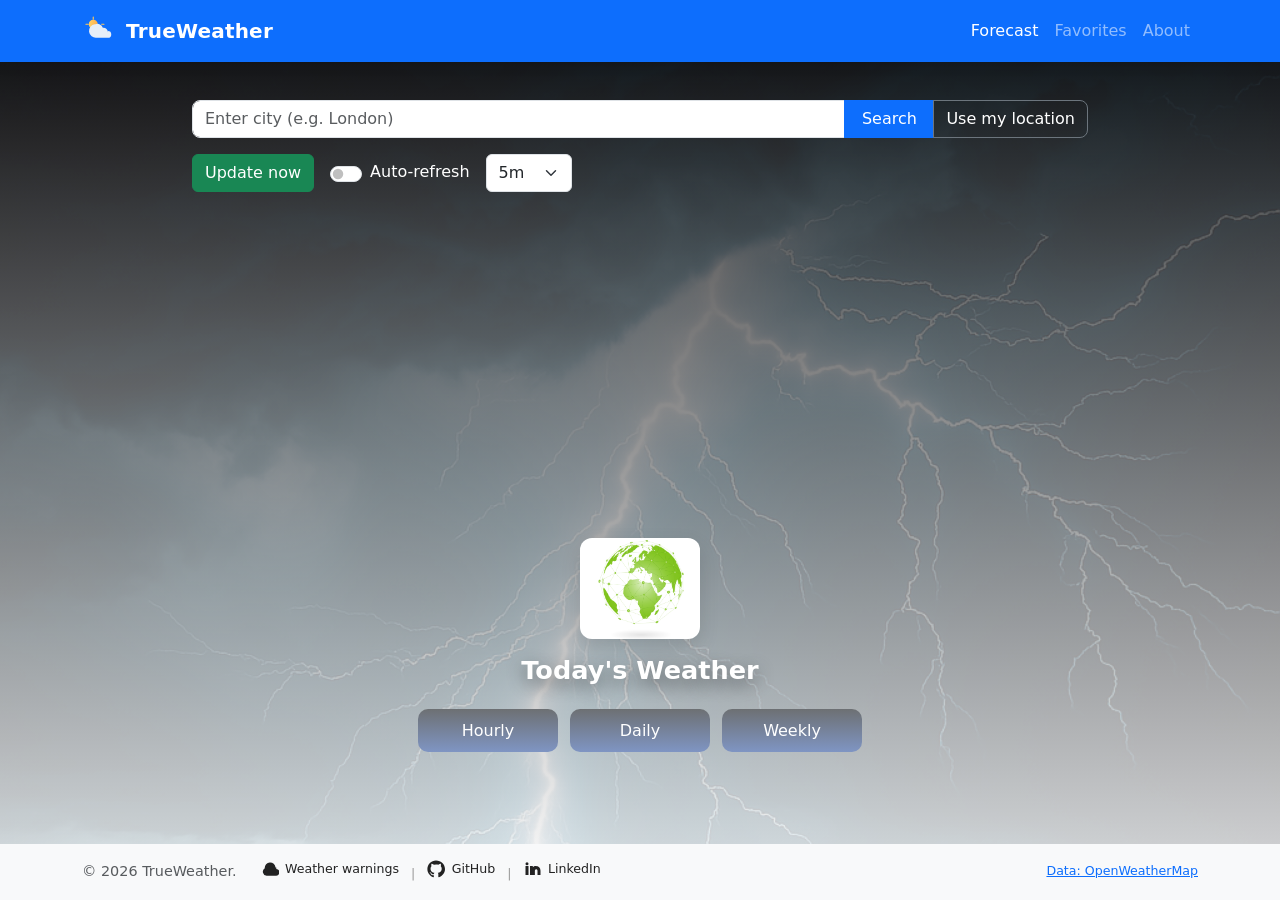
==== commit e08bfdeb: "Refactor styles and remove heatmap feature; add favorites functionality - Updated CSS to adjust layo" ====
--- a/index.html
+++ b/index.html
@@ -4,41 +4,51 @@
 <head>
   <meta charset="utf-8">
   <meta name="viewport" content="width=device-width, initial-scale=1">
-
-  <!-- Browser Title -->
-  <title>TrueWeather | Home</title>
-
-  <!-- Bootstrap CSS -->
-  <link href="https://cdn.jsdelivr.net/npm/bootstrap@5.3.8/dist/css/bootstrap.min.css" rel="stylesheet" integrity="sha384-sRIl4kxILFvY47J16cr9ZwB07vP4J8+LH7qKQnuqkuIAvNWLzeN8tE5YBujZqJLB" crossorigin="anonymous">
-
-  <!-- Google Fonts -->
-  <link href="https://fonts.googleapis.com/css2?family=Noto+Sans+Display:ital,wght@0,100..900;1,100..900&family=Open+Sans:ital,wght@0,300..800;1,300..800&family=Raleway:ital,wght@0,100..900;1,100..900&display=swap" rel="stylesheet">
-
-  <!-- Font Awesome -->
-  <script src="https://kit.fontawesome.com/d2b8795f3e.js" crossorigin="anonymous"></script>
-
-  <!-- Custom CSS -->
-  <link href="styles.css" rel="stylesheet">
-
-  <!-- Favicon Stuff -->
-  <link rel="apple-touch-icon" sizes="180x180" href="./assets/favicon/apple-touch-icon.png">
-  <link rel="icon" type="image/png" sizes="32x32" href="./assets/favicon/favicon-32x32.png">
-  <link rel="icon" type="image/png" sizes="16x16" href="./assets/favicon/favicon-16x16.png">
-  <link rel="manifest" href="./assets/favicon/site.webmanifest">
+  <title>Weather App</title>
+  <link href="https://cdn.jsdelivr.net/npm/bootstrap@5.3.2/dist/css/bootstrap.min.css" rel="stylesheet">
+  <link href="assets/css/styles.css" rel="stylesheet">
 </head>
 
-<body>
+<body class="hero-bg"
+  style="background: linear-gradient(180deg, rgba(7,7,8,0.85) 0%, rgba(255,255,255,0.85) 100%), url('assets/images/hero1.png') center/cover no-repeat fixed;">
   <header>
-    <nav class="navbar navbar-expand-lg navbar-dark bg-primary mb-4">
+    <nav class="navbar navbar-expand-lg navbar-dark bg-primary sticky-top">
       <div class="container">
-        <a class="navbar-brand" href="#"><i class="fa-solid fa-cloud"></i> &nbsp;TrueWeather</a>
-        <button class="navbar-toggler" type="button" data-bs-toggle="collapse" data-bs-target="#navMenu" aria-controls="navMenu" aria-expanded="false" aria-label="Toggle navigation">
+        <a class="navbar-brand" href="#">
+          <span class="brand-logo" aria-hidden="true">
+            <!-- Simple sun + cloud SVG logo -->
+            <svg viewBox="0 0 64 64" xmlns="http://www.w3.org/2000/svg" role="img" aria-label="Weather logo">
+              <defs>
+                <linearGradient id="g1" x1="0" x2="1">
+                  <stop offset="0" stop-color="#ffd166" />
+                  <stop offset="1" stop-color="#ffaf4d" />
+                </linearGradient>
+              </defs>
+              <g>
+                <circle cx="20" cy="20" r="8" fill="url(#g1)" />
+                <g fill="#ffc857">
+                  <rect x="19" y="6" width="2" height="6" rx="1" transform="rotate(0 20 9)" />
+                  <rect x="19" y="34" width="2" height="6" rx="1" transform="rotate(0 20 37)" />
+                  <rect x="6" y="19" width="6" height="2" rx="1" transform="rotate(0 9 20)" />
+                  <rect x="34" y="19" width="6" height="2" rx="1" transform="rotate(0 37 20)" />
+                </g>
+                <path
+                  d="M46 34a8 8 0 0 0-8-8 9 9 0 0 0-1 .06A10 10 0 0 0 24 20a11 11 0 0 0-1 .06A8 8 0 1 0 26 44h20a6 6 0 0 0 0-12z"
+                  fill="#e6eef8" />
+              </g>
+            </svg>
+          </span>
+          <span class="brand-text">TrueWeather</span>
+        </a>
+        <button class="navbar-toggler" type="button" data-bs-toggle="collapse" data-bs-target="#navMenu"
+          aria-controls="navMenu" aria-expanded="false" aria-label="Toggle navigation">
           <span class="navbar-toggler-icon"></span>
         </button>
         <div class="collapse navbar-collapse" id="navMenu">
           <ul class="navbar-nav ms-auto">
-            <li class="nav-item"><a class="nav-link active" href="#">Home</a></li>
-            <li class="nav-item"><a class="nav-link" href="./pages/saved-locations.html">Saved Locations</a></li>
+            <li class="nav-item"><a class="nav-link active" aria-current="page" href="index.html">Forecast</a></li>
+            <li class="nav-item"><a class="nav-link" href="#" id="favorites-link">Favorites</a></li>
+            <li class="nav-item"><a class="nav-link" href="about.html">About</a></li>
           </ul>
         </div>
       </div>
@@ -46,78 +56,222 @@
   </header>
 
   <main class="container mb-5">
+    <!-- Alerts: rendered here by js/app.js -->
     <div class="row mb-3">
-      <div class="col-12 col-lg-7">
-        <div class="input-group">
-          <input id="city-input" type="text" class="form-control" placeholder="Enter city (e.g. London)">
-          <button id="search-btn" class="btn btn-primary">Search</button>
-          <button id="loc-btn" class="btn btn-outline-secondary" title="Use my location">Use my location</button>
-        </div>
-      </div>
-      <div class="col-12 col-lg-5 mt-3 mt-lg-0 d-flex align-items-center gap-2">
-        <button id="refresh-btn" class="btn btn-success" disabled>Update now</button>
-        <div class="form-check form-switch ms-auto">
-          <input class="form-check-input" type="checkbox" id="auto-refresh" disabled>
-          <label class="form-check-label" for="auto-refresh">Auto-refresh</label>
-        </div>
-        <select id="refresh-interval" class="form-select w-auto" disabled>
-          <option value="1">1m</option>
-          <option value="5" selected>5m</option>
-          <option value="15">15m</option>
-        </select>
-      </div>
-    </div>
-
-    <!-- ADDED for invalid search error messages -->
-    <div id="alert-container" aria-live="assertive" aria-atomic="true"></div>
-
-    <div id="weather-card" class="card shadow-sm d-none">
-      <div class="card-body d-flex gap-4 align-items-center">
-        <img id="weather-icon" src="https://placehold.co/96x96" alt="weather icon" width="96" height="96">
+      <div class="col-12">
+        <div id="alert-container"></div>
+      </div>
+    </div>
+    <div class="row mb-3">
+      <div class="col-12">
         <div>
-          <h3 id="weather-city" class="card-title mb-0">Loading...</h3>
-          <div id="weather-desc" class="text-muted"></div>
-          <h1 id="weather-temp" class="display-4 mb-0">Loading...</h1>
-          <div id="last-updated" class="small text-muted"></div>
-        </div>
-        <div class="ms-auto text-sm-end py-2 pe-2">
-          <div>Feels like: <span id="weather-feels-like"></span>°C</div>
-          <div>Humidity: <span id="weather-humidity"></span>%</div>
-          <div>Wind: <span id="weather-wind"></span> m/s</div>
-          <div>Air Quality Index: <span id="weather-air-quality-index"></span></div>
-          <br>
-          <div>Sunrise: <span id="weather-sunrise"></span></div>
-          <div>Sunset: <span id="weather-sunset"></span></div>
-          <button id="save-location-btn" class="btn btn-outline-primary mt-4">Favorite</button>
-        </div>
-      </div>
-    </div>
-
-    <div id="forecast-container" class="mt-5 d-none">
-      <h3 class="mb-4">5-Day Forecast</h3>
-      <div id="forecast-cards" class="row g-3 row-cols-1 row-cols-sm-2 row-cols-md-3 row-cols-lg-5 d-flex justify-content-center align-items-center"></div>
-    </div>
+          <div class="input-wrapper">
+            <div class="controls-row">
+              <div class="input-wrapper">
+                <div class="input-group">
+                  <input id="city-input" type="text" class="form-control" placeholder="Enter city (e.g. London)">
+                  <button id="search-btn" type="button" class="btn btn-primary">Search</button>
+                  <button id="loc-btn" class="btn btn-outline-secondary" title="Use my location">Use my
+                    location</button>
+                </div>
+                <div id="search-response" class="mt-2 small text-muted" aria-live="polite"></div>
+              </div>
+            </div>
+            <div class="row mt-2 mb-3">
+              <div class="col-12 d-flex flex-wrap align-items-center gap-2">
+                <button id="refresh-btn" class="btn btn-success">Update now</button>
+
+                <div class="form-check form-switch auto-wrap ms-2">
+                  <input class="form-check-input" type="checkbox" id="auto-refresh">
+                  <label class="form-check-label" for="auto-refresh">Auto-refresh</label>
+                </div>
+
+                <select id="refresh-interval" class="form-select w-auto ms-2">
+                  <option value="1">1m</option>
+                  <option value="5" selected>5m</option>
+                  <option value="15">15m</option>
+                </select>
+
+                <!-- heatmap removed -->
+              </div>
+            </div>
+          </div>
+        </div>
+      </div>
+    </div>
+
   </main>
 
+  <!-- Today's Weather section -->
+  <div class="row mb-2 text-center">
+    <div class="col-12">
+      <img src="assets/images/globe.png" alt="Globe" id="globe-img"
+        style="max-width:120px; display:block; margin:0 auto 8px;">
+    </div>
+  </div>
+  <section id="weatherToday" class="container">
+    <div class="row text-center">
+      <div class="text-center mb-4">
+        <h2 class="display-5 mb-4">Today's Weather</h2>
+        <div class="view-toggle-group" role="tablist" aria-label="Forecast view toggles">
+          <button id="hourlyButton" type="button" class="btn btn-xl btn-blue" role="tab">Hourly</button>
+          <button id="dailyButton" type="button" class="btn btn-xl btn-blue" role="tab">Daily</button>
+          <button id="weeklyButton" type="button" class="btn btn-xl btn-blue" role="tab">Weekly</button>
+        </div>
+      </div>
+      <!-- Today's weather card -->
+      <div id="weatherCardContainer" class="d-flex justify-content-center">
+        <!-- Card will be dynamically generated here -->
+      </div>
+    </div>
+  </section>
+  <!-- <JS Links -->
   <script src="https://cdn.jsdelivr.net/npm/bootstrap@5.3.2/dist/js/bootstrap.bundle.min.js"></script>
-  <script type="module" src="./js/app.js"></script>
+  <!-- <script src="assets/js/map.js" type="module"></script> 
+  <script src="https://unpkg.com/leaflet@1.9.4/dist/leaflet.js"
+    integrity="sha256-o9N1j7kP5Qp1t5YkQWfP8i6ix7Y5b7k3k4fFvT0v4r0=" crossorigin=""></script>
+  <script src="https://maps.googleapis.com/maps/api/js?key=a39a01836baa52d8ccc9a26a6da70afd&libraries=visualization"></script> -->
+  <script src="config.local.js"></script>
+  <script src="js/5-day-forecast.js"></script>
+  <script src="js/weekly-forecast.js"></script>
+  <script src="js/save-locations.js"></script>
+  <script src="js/app.js"></script>
+
+  <!-- Favorites modal -->
+  <div class="modal fade" id="favoritesModal" tabindex="-1" aria-labelledby="favoritesModalLabel" aria-hidden="true">
+    <div class="modal-dialog modal-dialog-centered modal-sm">
+      <div class="modal-content">
+        <div class="modal-header">
+          <h5 class="modal-title" id="favoritesModalLabel">Favourites</h5>
+          <button type="button" class="btn-close" data-bs-dismiss="modal" aria-label="Close"></button>
+        </div>
+        <div class="modal-body">
+          <div id="favorites-list" class="list-group small"></div>
+        </div>
+        <div class="modal-footer">
+          <button type="button" id="clear-favorites-btn" class="btn btn-sm btn-outline-danger">Clear all</button>
+          <button type="button" class="btn btn-sm btn-secondary" data-bs-dismiss="modal">Close</button>
+        </div>
+      </div>
+    </div>
+  </div>
+
+  <script>
+    (function () {
+      // Helper to render favorites into modal
+      function renderFavorites() {
+        const listEl = document.getElementById('favorites-list');
+        if (!listEl) return;
+        listEl.innerHTML = '';
+        try {
+          const getFn = (window.saveLocations && typeof window.saveLocations.getSavedLocations === 'function') ? window.saveLocations.getSavedLocations : (window.getSavedLocations || null);
+          const removeFn = (window.saveLocations && typeof window.saveLocations.removeLocation === 'function') ? window.saveLocations.removeLocation : (window.removeLocation || null);
+          const favorites = (typeof getFn === 'function') ? getFn() : (JSON.parse(localStorage.getItem('weatherAppFavorites') || '[]'));
+          if (!favorites || favorites.length === 0) {
+            listEl.innerHTML = '<div class="text-muted">No favourites saved</div>';
+            return;
+          }
+          favorites.forEach(f => {
+            const item = document.createElement('div');
+            item.className = 'list-group-item d-flex justify-content-between align-items-center';
+            item.innerHTML = `<div>${f.city}${f.country ? ', ' + f.country : ''}</div>`;
+            const btnWrap = document.createElement('div');
+            const gotoBtn = document.createElement('button');
+            gotoBtn.className = 'btn btn-sm btn-link';
+            gotoBtn.textContent = 'Go';
+            gotoBtn.addEventListener('click', () => {
+              // navigate to saved location
+              try {
+                if (f.lat != null && f.lon != null) {
+                  if (typeof window !== 'undefined' && window.getWeatherByCoords) {
+                    window.getWeatherByCoords(f.lat, f.lon);
+                  } else if (typeof getWeatherByCoords === 'function') {
+                    getWeatherByCoords(f.lat, f.lon);
+                  }
+                } else if (f.city) {
+                  if (typeof window !== 'undefined' && window.getWeatherByCity) {
+                    window.getWeatherByCity(f.city);
+                  } else if (typeof getWeatherByCity === 'function') {
+                    getWeatherByCity(f.city);
+                  }
+                }
+                // close modal
+                const modalEl = document.getElementById('favoritesModal');
+                const modal = bootstrap.Modal.getInstance(modalEl) || new bootstrap.Modal(modalEl);
+                modal.hide();
+              } catch (e) { console.warn('Go to favourite failed', e); }
+            });
+            const delBtn = document.createElement('button');
+            delBtn.className = 'btn btn-sm btn-outline-danger ms-2';
+            delBtn.textContent = 'Remove';
+            delBtn.addEventListener('click', () => {
+              try {
+                if (typeof removeFn === 'function') {
+                  removeFn(f.city, f.country);
+                } else {
+                  const favs = JSON.parse(localStorage.getItem('weatherAppFavorites') || '[]').filter(x => !(x.city === f.city && x.country === f.country));
+                  localStorage.setItem('weatherAppFavorites', JSON.stringify(favs));
+                }
+                renderFavorites();
+              } catch (e) { console.warn('Remove favourite failed', e); }
+            });
+            btnWrap.appendChild(gotoBtn);
+            btnWrap.appendChild(delBtn);
+            item.appendChild(btnWrap);
+            listEl.appendChild(item);
+          });
+        } catch (e) {
+          console.warn('Failed to render favourites', e);
+        }
+      }
+
+      document.addEventListener('DOMContentLoaded', () => {
+        const favLink = document.getElementById('favorites-link');
+        const clearBtn = document.getElementById('clear-favorites-btn');
+        if (favLink) {
+          favLink.addEventListener('click', (e) => {
+            e.preventDefault();
+            renderFavorites();
+            const modalEl = document.getElementById('favoritesModal');
+            const modal = new bootstrap.Modal(modalEl);
+            modal.show();
+          });
+        }
+        if (clearBtn) {
+          clearBtn.addEventListener('click', () => {
+            try { localStorage.removeItem('weatherAppFavorites'); renderFavorites(); } catch (e) { console.warn('Clear favourites failed', e); }
+          });
+        }
+      });
+    })();
+  </script>
+
 
   <footer class="bg-light py-3 mt-4">
     <div class="container d-flex flex-column flex-md-row align-items-center gap-2">
-      <div class="text-muted">&copy; <span id="year"></span> TrueWeather. All rights reserved.</div>
-      <div class="d-flex ms-md-3 small footer-links align-items-baseline gap-1">
+      <div class="text-muted">&copy; <span id="year"></span> TrueWeather.</div>
+      <div class="ms-md-3 small footer-links">
         <a href="https://www.metoffice.gov.uk/weather/warnings-and-advice" target="_blank" rel="noopener">
-          <i class="fa-solid fa-cloud footer-icon" aria-hidden="true"></i>&nbsp;
+          <svg class="footer-icon" viewBox="0 0 24 24" aria-hidden="true">
+            <path
+              d="M19.35 10.04A7 7 0 0 0 5 10.9 5.5 5.5 0 0 0 7.5 21h12a4.5 4.5 0 0 0 .89-8.96 6.98 6.98 0 0 0-.04-2z" />
+          </svg>
           <span>Weather warnings</span>
         </a>
-        <span class="sep mx-3">|</span>
+        <span class="sep">|</span>
         <a href="https://github.com/lewis1190/weather-app-hackathon-team-3" target="_blank" rel="noopener">
-          <i class="fa-brands fa-github footer-icon" aria-hidden="true"></i>&nbsp;
+          <svg class="footer-icon" viewBox="0 0 24 24" aria-hidden="true">
+            <path
+              d="M12 .5C5.65.5.5 5.65.5 12c0 5.08 3.29 9.39 7.86 10.91.58.11.79-.25.79-.56 0-.28-.01-1.02-.02-2-3.2.7-3.88-1.54-3.88-1.54-.53-1.36-1.3-1.72-1.3-1.72-1.06-.72.08-.71.08-.71 1.17.08 1.79 1.2 1.79 1.2 1.04 1.78 2.73 1.27 3.4.97.11-.76.41-1.27.75-1.56-2.55-.29-5.24-1.28-5.24-5.72 0-1.26.45-2.29 1.2-3.1-.12-.29-.52-1.46.11-3.04 0 0 .98-.31 3.2 1.18a11.1 11.1 0 0 1 2.92-.39c.99.01 1.99.13 2.92.39 2.22-1.49 3.2-1.18 3.2-1.18.64 1.58.24 2.75.12 3.04.75.81 1.2 1.84 1.2 3.1 0 4.45-2.7 5.43-5.27 5.71.42.36.79 1.08.79 2.18 0 1.57-.01 2.84-.01 3.23 0 .31.21.68.8.56C20.71 21.39 24 17.08 24 12c0-6.35-5.15-11.5-12-11.5z" />
+          </svg>
           <span>GitHub</span>
         </a>
-        <span class="sep mx-3">|</span>
+        <span class="sep">|</span>
         <a href="https://www.linkedin.com/" target="_blank" rel="noopener">
-          <i class="fa-brands fa-linkedin footer-icon" aria-hidden="true"></i>&nbsp;
+          <svg class="footer-icon" viewBox="0 0 24 24" aria-hidden="true">
+            <path
+              d="M4 3a2 2 0 1 1 0 4 2 2 0 0 1 0-4zM2 8h4v12H2zM8 8h3.8v1.7h.1c.5-.9 1.7-1.8 3.5-1.8C19.6 8 22 9.9 22 14.2V20h-4v-5.1c0-1.2-.04-2.7-1.6-2.7-1.6 0-1.9 1.3-1.9 2.6V20H8z" />
+          </svg>
           <span>LinkedIn</span>
         </a>
       </div>
@@ -126,8 +280,34 @@
       </div>
     </div>
   </footer>
-
   <script>document.getElementById('year').textContent = new Date().getFullYear();</script>
+  <script>
+    // If another page placed a pending alert into sessionStorage, show it here.
+    (function () {
+      try {
+        const raw = sessionStorage.getItem('pendingAlert');
+        if (!raw) return;
+        const obj = JSON.parse(raw);
+        // render into the alert container
+        const container = document.getElementById('alert-container');
+        if (container) {
+          container.innerHTML = `
+							<div class="alert alert-${obj.type || 'danger'} alert-dismissible fade show" role="alert">
+								${obj.message}
+								<button type="button" class="btn-close" data-bs-dismiss="alert" aria-label="Close"></button>
+							</div>`;
+          if (obj.timeout && obj.timeout > 0) {
+            setTimeout(() => { container.innerHTML = ''; }, obj.timeout);
+          }
+        }
+        // clear it so it doesn't reappear
+        sessionStorage.removeItem('pendingAlert');
+      } catch (e) {
+        console.warn('Failed to display pending alert', e);
+      }
+    })();
+  </script>
+
 </body>
 
 </html>
--- a/assets/css/styles.css
+++ b/assets/css/styles.css
@@ -0,0 +1,400 @@
+body {
+  background: #f6f8fa;
+}
+
+footer .container { font-size: 0.9rem; }
+
+@media (max-width: 576px) {
+  footer .container { text-align: center; }
+}
+
+/* Enhanced styling */
+:root{
+  --bg: #f6f8fa;
+  --card-bg: #ffffff;
+  --muted: #6c757d;
+  --primary: #0d6efd;
+  --accent: #e9f2ff;
+  --glass: rgba(255,255,255,0.7);
+  --radius: 12px;
+  --max-width: 920px;
+  /* height of the top navigation/header (adjust as needed) */
+  --nav-height: 56px;
+  /* small vertical offset to nudge search controls down from the header */
+  --search-offset: 0.5rem;
+}
+
+body {
+  background: linear-gradient(180deg, var(--bg) 0%, #ffffff 100%);
+  font-family: Inter, system-ui, -apple-system, "Segoe UI", Roboto, "Helvetica Neue", Arial;
+  color: #222;
+  -webkit-font-smoothing: antialiased;
+  -moz-osx-font-smoothing: grayscale;
+}
+
+/* Optional hero background image. Add the class `hero-bg` to the <body> to enable. */
+body.hero-bg {
+  background: linear-gradient(180deg, rgba(7, 7, 8, 0.85) 0%, rgba(255,255,255,0.85) 100%), url("../images/hero1.png") center/cover no-repeat fixed;
+}
+
+/* Style for prominent paragraph when hero background is enabled */
+.hero-lead {
+  color: #0f0d0d;
+  text-shadow: 0 2px 16px rgba(0,0,0,0.55);
+  background: rgba(0,0,0,0.25);
+  padding: 0.6rem 0.9rem;
+  border-radius: 8px;
+  display: inline-block;
+  line-height: 1.45;
+  max-width: 100%;
+}
+
+@media (max-width: 576px) {
+  .hero-lead { display: block; padding: 0.5rem; }
+}
+
+main.container { max-width: var(--max-width); padding-bottom: 3rem; }
+
+.navbar-brand { font-weight: 600; letter-spacing: 0.2px; }
+
+/* Brand logo styling */
+.navbar-brand { display: inline-flex; align-items: center; gap: 0.5rem; }
+.navbar-brand .brand-logo svg { width: 36px; height: 36px; display: block; }
+.navbar-brand .brand-text { font-weight: 600; color: #fff; }
+.navbar-dark .navbar-brand .brand-text { color: #fff; }
+.navbar-light .navbar-brand .brand-text { color: #222; }
+
+/* Controls row: keep search, location, refresh, auto-refresh and interval on one line */
+.controls-row {
+  display: flex;
+  align-items: center;
+  gap: 0.5rem;
+  flex-wrap: nowrap;
+  overflow-x: auto;
+  /* nudge the controls down a bit so they don't sit too close to the fixed header */
+  margin-top: var(--search-offset);
+}
+.controls-row .input-wrapper { flex: 1 1 0; min-width: 260px; }
+.controls-row .input-group { width: 100%; }
+.controls-row .btn { white-space: nowrap; }
+.controls-row .form-check { margin: 0; white-space: nowrap; }
+.controls-row select { flex: 0 0 auto; }
+
+/* Make certain control labels/buttons use white text for visibility on dark hero */
+#loc-btn { color: #fff; }
+.form-check-label[for="auto-refresh"] {
+  color: #fff;
+}
+
+/* Small screens: allow wrapping to avoid overflow */
+@media (max-width: 420px) {
+  .controls-row { flex-wrap: nowrap; }
+  .controls-row .input-wrapper { min-width: 160px; }
+  .controls-row .form-check { width: 100%; }
+}
+
+/* Heatmap removed: styles not needed */
+
+/* Map container */
+#map {
+  width: 100%;
+  height: 360px;
+  border-radius: 12px;
+  box-shadow: 0 8px 24px rgba(15,23,42,0.06);
+  margin-bottom: 0.75rem;
+}
+
+@media (max-width: 576px) {
+  #map { height: 240px; }
+}
+
+/* Canvas overlay on top of the Leaflet map (removed heatmap canvas) */
+
+/* Hero video displayed inside the map container */
+#map { position: relative; }
+.map-hero {
+  position: absolute;
+  inset: 0;
+  width: 100%;
+  height: 100%;
+  object-fit: cover;
+  object-position: center;
+  opacity: 0.95;
+  pointer-events: none;
+}
+
+@media (max-width: 576px) {
+  .map-hero { opacity: 0.95; }
+}
+
+.input-group .form-control {
+  border-top-left-radius: 8px;
+  border-bottom-left-radius: 8px;
+  box-shadow: none;
+}
+
+.input-group .btn {
+  border-top-right-radius: 8px;
+  border-bottom-right-radius: 8px;
+}
+
+#search-btn { min-width: 90px; }
+
+#weather-card {
+  background: linear-gradient(180deg, rgba(255,255,255,0.8), rgba(255,255,255,0.95));
+  border-radius: var(--radius);
+  padding: 0.25rem;
+  box-shadow: 0 8px 24px rgba(15, 23, 42, 0.08);
+  transition: transform 180ms ease, box-shadow 180ms ease;
+}
+
+#weather-card:hover { transform: translateY(-4px); box-shadow: 0 18px 40px rgba(15,23,42,0.12); }
+
+#weather-card .card-body { padding: 1.25rem 1.5rem; display:flex; gap:1rem; align-items:center; }
+
+#weather-city { font-size: 1.25rem; font-weight: 600; }
+#weather-desc { text-transform: capitalize; }
+#weather-temp { font-weight: 700; color: var(--primary); }
+
+.weather-right { text-align: right; min-width: 110px; }
+
+#weather-icon { width: 96px; height: 96px; }
+
+.form-check.form-switch { display:flex; align-items:center; gap:0.5rem; }
+
+.alert { margin-bottom: 1rem; }
+
+/* Small-screen tweaks */
+@media (max-width: 576px) {
+  .input-group .btn { font-size: 0.9rem; }
+  #weather-card .card-body { padding: 1rem; flex-direction: column; }
+  .weather-right { text-align: center; width:100%; }
+}
+
+/* Layout: ensure footer sits at the bottom when page content is short */
+html, body { height: auto; }
+body { display: flex; flex-direction: column; min-height: 100vh; }
+main.container { flex: 1 0 auto; }
+footer { margin-top: auto; }
+
+/* Utility */
+.muted { color: var(--muted); }
+
+/* 5-day forecast card styles */
+.forecast-card {
+  background: rgba(255,255,255,0.9);
+  border-radius: 10px;
+  box-shadow: 0 6px 18px rgba(15,23,42,0.06);
+  min-width: 120px;
+  max-width: 180px;
+  text-align: center;
+}
+.forecast-card img { display: block; margin: 0 auto 6px; }
+.forecast-card .small { text-transform: capitalize; }
+
+/* Ensure the inline search response fits within the main container */
+#search-response {
+  display: block;
+  max-width: var(--max-width);
+  margin: 0.35rem auto 0;
+  text-align: center;
+  word-break: break-word;
+}
+
+/* Forecast container: keep cards wrapped and centered within main */
+#forecast-5day {
+  align-items: stretch;
+  justify-content: flex-start;
+}
+@media (max-width: 768px) {
+  #forecast-5day { justify-content: center; }
+}
+
+/* Today's Weather section styling */
+#weatherToday { padding-top: 0.8rem; padding-bottom: 1.2rem; margin-top: -0.8rem; }
+#weatherToday .display-5 { font-size: 1.6rem; font-weight: 700; color: #fff; text-shadow: 0 6px 18px rgba(0,0,0,0.45); }
+
+/* Large buttons used for view toggles */
+.btn-xl { padding: 0.6rem 1.05rem; font-size: 1rem; border-radius: 10px; }
+.btn-blue { background: linear-gradient(180deg, #6d7073, #7f95c3); color: #fff; border: none; }
+.btn-blue:hover { filter: brightness(0.98); }
+.btn-blue.active, .btn-blue:active, .btn-blue[aria-pressed="true"] { box-shadow: 0 8px 24px rgba(13,110,253,0.18); transform: translateY(-2px); }
+
+/* Equal-width view toggle buttons (Hourly / Daily / Weekly) */
+.view-toggle-group { display:flex; justify-content:center; align-items:center; gap:0.75rem; margin-bottom: 1rem; }
+.view-toggle-group .btn { flex: 0 0 140px; white-space: nowrap; text-align: center; }
+
+@media (max-width: 576px) {
+  .view-toggle-group { gap: 0.5rem; }
+  .view-toggle-group .btn { flex: 1 1 auto; min-width: 0; }
+}
+
+/* Weather card container: center and limit width for today's card */
+#weatherCardContainer { width: 100%; display:flex; justify-content:center; margin-top: 0.5rem; }
+#weather-card { width: 100%; max-width: 820px; }
+
+/* Globe image: rounded and subtle shadow */
+#globe-img { border-radius: 12px; box-shadow: 0 8px 20px rgba(0,0,0,0.12); object-fit: cover; }
+
+/* About page globe2 styling (used in hero-lead) */
+#about-globe { border-radius: 12px; box-shadow: 0 8px 20px rgba(0,0,0,0.12); object-fit: cover; }
+
+/* Hourly forecast row: horizontally scrollable with nice spacing */
+#forecast-hourly { align-items: center; padding: 0.5rem; gap: 0.5rem; }
+#forecast-hourly .forecast-card { min-width: 96px; max-width: 110px; padding: 0.6rem; box-shadow: 0 6px 18px rgba(15,23,42,0.06); }
+#forecast-hourly { overflow-x: auto; -webkit-overflow-scrolling: touch; }
+#forecast-hourly::-webkit-scrollbar { height: 8px; }
+#forecast-hourly::-webkit-scrollbar-thumb { background: rgba(0,0,0,0.12); border-radius: 6px; }
+
+/* Weekly forecast tweaks: slightly larger cards */
+#forecast-weekly .forecast-card { min-width: 140px; max-width: 180px; }
+
+/* Small helper styles for card subtexts */
+.forecast-card .h5 { margin: 0; font-size: 1.05rem; }
+.forecast-card .text-muted { font-size: 0.85rem; }
+
+@media (max-width: 576px) {
+  .btn-xl { padding: 0.45rem 0.8rem; font-size: 0.95rem; }
+  #weather-card .card-body { gap: 0.6rem; }
+  #weather-icon { width: 76px; height: 76px; }
+}
+
+/* Sticky navbar styling (applies when nav uses Bootstrap's sticky-top) */
+.navbar.sticky-top {
+  position: sticky; /* ensure fallback */
+  top: 0;
+  z-index: 1030;
+  box-shadow: 0 4px 12px rgba(15,23,42,0.08);
+  backdrop-filter: saturate(120%) blur(4px);
+}
+
+/* Make the header fixed so the navbar stays at the top across pages */
+header {
+  position: fixed;
+  top: 0;
+  left: 0;
+  right: 0;
+  /* Match Bootstrap z-index for navbar so it sits above other content */
+  z-index: 1030;
+}
+
+/* Prevent page content from being hidden under the fixed header */
+/* Add the previous small padding plus space for the nav height (approx 56px) */
+/* Combines the previous small padding with the nav height variable and a small
+   search offset so the main container sits a little lower and doesn't feel
+   crowded beneath the fixed header. */
+main.container { padding-top: calc(0.75rem + var(--nav-height) + var(--search-offset)); }
+
+/* Make the forecast/hero image responsive: scale to container but cap width */
+#site-logo {
+  display: block;
+  width: 100%;
+  max-width: 520px;
+  height: auto;
+  margin-left: auto;
+  margin-right: auto;
+}
+
+/* Footer icon styles */
+.footer-links a { display: inline-flex; align-items: center; gap: 0.4rem; color: inherit; text-decoration: none; }
+.footer-icon { width: 18px; height: 18px; display: inline-block; flex: 0 0 18px; fill: currentColor; }
+.footer-links .sep { margin: 0 0.5rem; color: #999; }
+
+/* About page: globe and content alignment */
+.about-globe {
+  max-width: 320px;
+  width: 1120px;
+  height: 366px;
+  display: block;
+  border-radius: 12px;
+  box-shadow: 0 12px 30px rgba(0,0,0,0.12);
+}
+
+.about-content { display: flex; flex-direction: column; justify-content: center; }
+
+@media (max-width: 767.98px) {
+  .about-globe { max-width: 260px; }
+  .about-content { padding-top: 0.5rem; }
+}
+
+/* Add horizontal spacing between the globe and the paragraph on md+ screens */
+@media (min-width: 768px) {
+  /* add horizontal gap between the image column and the paragraph box */
+  .about-content-box {
+    padding-left: 2.5rem; /* increased to move paragraph a bit further right */
+  }
+
+  /* make sure the image column doesn't add extra horizontal padding that collapses the gap */
+  .about-two-col > .col-md-4 {
+    padding-right: 0;
+  }
+}
+
+.about-two-col > [class*="col-"] {
+  display: flex;
+  align-items: stretch;
+  padding-left: 0;
+  padding-right: 0;
+}
+
+/* enforce 4/8 split on md+ */
+@media (min-width: 768px) {
+  .about-two-col > .col-md-4 {
+    flex: 0 0 33.333%;
+    max-width: 33.333%;
+    padding-right: 0;
+    overflow: hidden; /* keep image contained */
+  }
+  .about-two-col > .col-md-8 {
+    flex: 0 0 66.666%;
+    max-width: 66.666%;
+  }
+}
+
+/* image: responsive, fill column height on md+, crop with object-fit */
+.about-globe {
+  width: 100%;
+  max-width: 100%;
+  height: auto;
+  display: block;
+  border-radius: 12px;
+  box-shadow: 0 12px 30px rgba(0,0,0,0.12);
+  object-fit: cover;
+}
+
+/* let image fill left column height on larger screens */
+@media (min-width: 768px) {
+  .about-globe { height: 100%; }
+  .about-content-box {
+    height: 100%;
+    display: flex;
+    align-items: center;   /* vertical center text */
+    padding-left: 2rem;    /* gap between image and paragraph */
+  }
+}
+
+/* small-screen tweaks */
+@media (max-width: 767.98px) {
+  .about-globe { max-width: 320px; margin: 0 auto; height: auto; }
+  .about-content-box { padding-top: 0.75rem; padding-bottom: 0.75rem; }
+}
+
+/* Move the contact form up slightly on wider screens without breaking mobile layout */
+@media (min-width: 768px) {
+  .contact-card {
+    margin-top: -2.5rem;
+    position: relative;
+    z-index: 5; /* keep the card above background elements */
+    transition: margin 160ms ease;
+  }
+}
+
+/* Keep normal flow on small screens */
+@media (max-width: 767.98px) {
+  .contact-card {
+    margin-top: 0;
+    position: static;
+    z-index: 1;
+  }
+}
+
